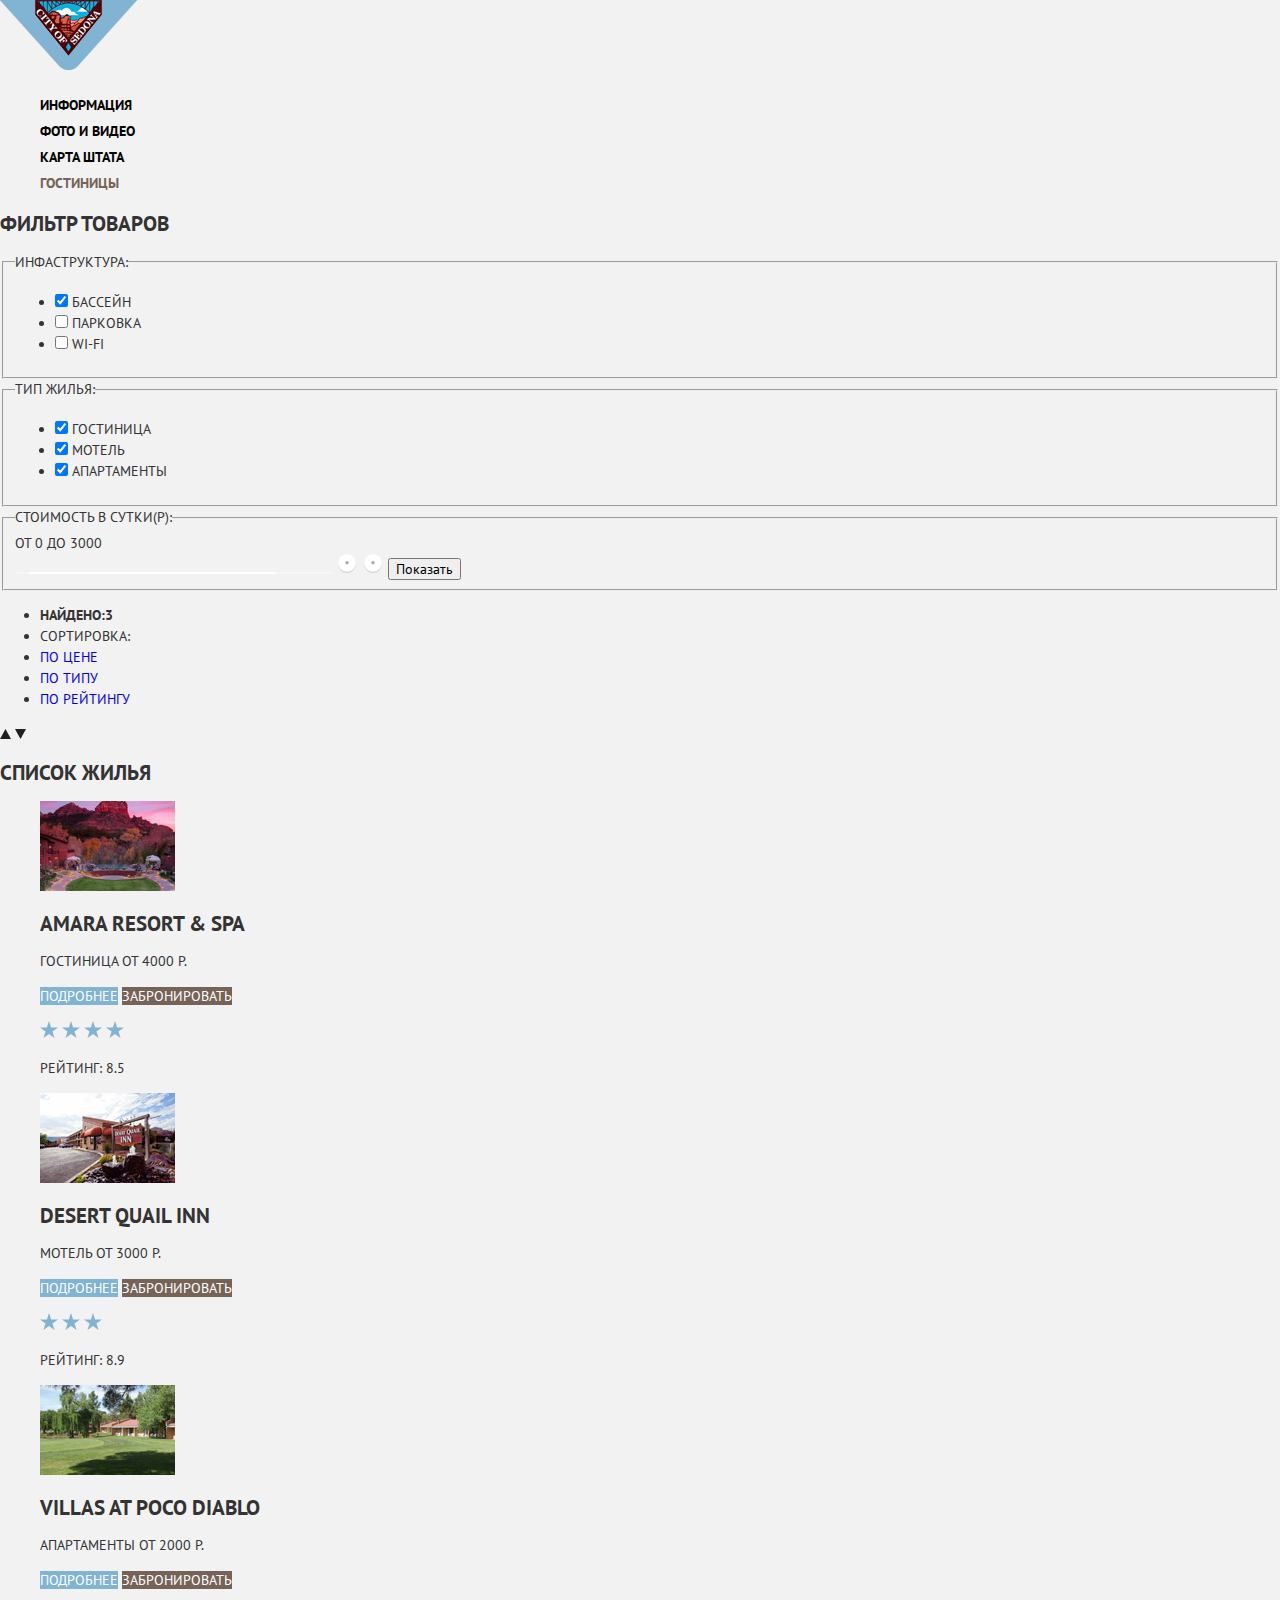
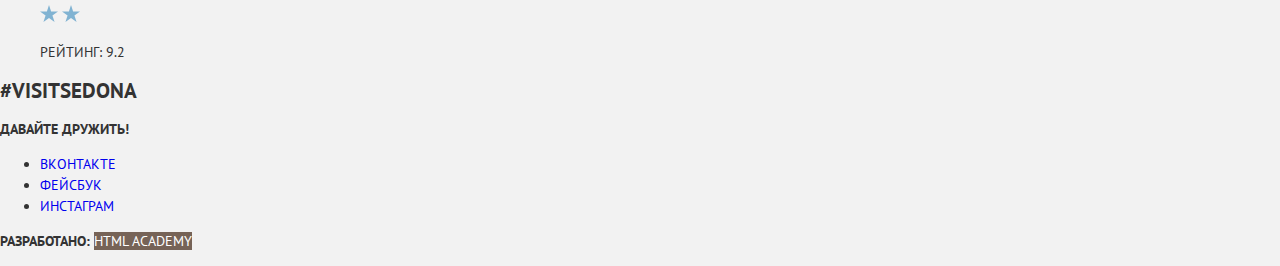
==== catalog.html @ 325cc7fb "Базовая стилизация" ====
<!DOCTYPE html>
<html lang="ru">
<head>
  <meta charset="UTF-8">
  <meta name="viewport" content="width=device-width, initial-scale=1.0">
  <meta http-equiv="X-UA-Compatible" content="ie=edge">
  <link href="https://fonts.googleapis.com/css?family=PT+Sans:400,700&amp;subset=cyrillic" rel="stylesheet">
  <link rel="stylesheet" href="/css/normalize.css">
  <link rel="stylesheet" href="css/style.css">
  <title>Document</title>
</head>
<body>
  <header class="main-header">
      <nav class="main-navigation">
          <a class="main-header-logo" href="index.html">
              <img src="img/Логотип.png" width="138" height="70" alt="Логотип «Седона»">
          </a>
          <ul class="site-navigation">
              <li>
                  <a href="info.html">Информация</a>
              </li>
              <li>
                  <a href="news.html">Фото и Видео</a>
              </li>
              <li>
                  <a href="price.html">Карта штата</a>
              </li>
              <li>
                  <a class="current-link" href="catalog.html">Гостиницы</a>
              </li>
          </ul>
      </nav>
  </header>
  <main class="container">

    <section class="filters">
        <h2 class="visually-hidden">Фильтр товаров</h2>
        <fieldset>
          <legend>Инфаструктура:</legend>
          <ul class="filters-hotels">
            <li class="filters-option">
              <input   class=" vissually-hidden filters-input filter-input-checkbox" id="filters-pool" type="checkbox" name="pool" checked>
              <label for="filters-pool">Бассейн</label>
            </li>
            <li class="filters-option">
              <input  class=" visually-hidden filters-input filters-input-checkbox" id="filters-parking" type="checkbox" name="parking">
              <label for="filters-parking">Парковка</label>
            </li>
            <li class="filters-option">
              <input  class=" visually-hidden filters-input filters-input-checkbox" id="filters-wifi" type="checkbox" name="wifi">
              <label for="filters-wifi">Wi-fi</label>
            </li>
          </ul>
        </fieldset>
        <fieldset>
          <legend>Тип жилья:</legend>
          <ul class="filters-type-housing">
            <li class="filters-option">
              <input class=" vissually-hidden filters-input filter-input-checkbox" id="filters-hotel" type="checkbox" name="hotel" checked>
              <label for="filters-hotel">Гостиница</label>
            </li>
            <li class="filters-option">
              <input class=" vissually-hidden filters-input filter-input-checkbox" id="filters-motel" type="checkbox" name="motel" checked>
              <label for="filters-motel">Мотель</label>
            </li>
            <li class="filters-option">
              <input class=" vissually-hidden filters-input filter-input-checkbox" id="filters-apartments" type="checkbox" name="apartments" checked>
              <label for="filters-apartments">Апартаменты</label>
            </li>
          </ul>
        </fieldset>
        <fieldset>
          <legend>Стоимость в сутки(Р):</legend>
          <div class="container-cost-value">
            <span>от 0</span>
            <span>до 3000</span>
          </div>
          <img src="img/filter-range.png" height="2" width="317" alt="">
          <a href="" title="0"><img src="img/filter-button.svg" height="20" width="22" alt="до 3000"></a>
          <a href="" title="3000"><img src="img/filter-button.svg" height="20" width="22" alt="от 0"></a>
          <button type="submit">Показать</button>
        </fieldset>
    </section>

    <ul class="breadcrumbs">
        <li class="breadcrumbs"><b>Найдено:3</b>
        </li>
        <li class="breadcrumbs">Сортировка:
        </li>
        <li class="breadcrumbs-current">
            <a href="index.html">По цене</a>
        </li>
        <li>
            <a href="catalog.html">По типу</a>
        </li>
        <li>
            <a href="catalog.html">По рейтингу</a>
        </li>
    </ul>
    <div class="arrows">
      <img src="img/icon-up-dir.svg" width="11" height="10" alt="стрелка вверх">
      <img src="img/icon-down-dir.svg" width="11" height="10" alt="стрелка вниз">
    </div>

      <section class="catalog">
          <h2 class="visually-hidden">Список жилья</h2>
          <ul class="catalog-list">
              <li class="catalog-item">
                  <p class="catalog-item-image">
                      <a href="catalog-item.html">
                          <img src="img/hotels-photo1.jpg" width="135" height="90" alt="Фото гостиницы">
                      </a>
                  </p>
                  <p class="catalog-item-head">
                    <a class="catalog-item-title">Amara Resort & Spa</a>
                  </p>
                  <p class="catalog-item-cost">
                      <span class="catalog-item-typeLocation">Гостиница</span>
                      <span class="catalog-item-cost">от 4000 Р.</span>
                  </p>
                  <p class="catalog-item-booking">
                      <a class="button button-link" href="#">Подробнее</a>
                      <a class="button" href="#">Забронировать</a>
                  </p>
                  <div class="catalog-item-stars">
                    <img src="img/star.svg" width="18" height="17" alt="звезда рейтинга">
                    <img src="img/star.svg" width="18" height="17" alt="звезда рейтинга">
                    <img src="img/star.svg" width="18" height="17" alt="звезда рейтинга">
                    <img src="img/star.svg" width="18" height="17" alt="звезда рейтинга">
                  </div>
                  <p class="catalog-item-rating">
                    <span>Рейтинг: 8.5</span>
                  </p>
              </li>

              <li class="catalog-item">
                  <p class="catalog-item-image">
                      <a href="catalog-item.html">
                          <img src="img/hotels-photo2.jpg" width="135" height="90" alt="Фото мотеля">
                      </a>
                  </p>
                  <p class="catalog-item-head">
                    <a class="catalog-item-title">Desert Quail Inn</a>
                  </p>
                  <p class="catalog-item-cost">
                      <span class="catalog-item-typeLocation">Мотель</span>
                      <span class="catalog-item-cost">от 3000 Р.</span>
                  </p>
                  <p class="catalog-item-booking">
                      <a class="button button-link" href="#">Подробнее</a>
                      <a class="button" href="#">Забронировать</a>
                  </p>
                  <div class="catalog-item-stars">
                    <img src="img/star.svg" width="18" height="17" alt="звезда рейтинга">
                    <img src="img/star.svg" width="18" height="17" alt="звезда рейтинга">
                    <img src="img/star.svg" width="18" height="17" alt="звезда рейтинга">
                  </div>
                  <p class="catalog-item-rating">
                    <span>Рейтинг: 8.9</span>
                  </p>
              </li>

              <li class="catalog-item">
                  <p class="catalog-item-image">
                      <a href="catalog-item.html">
                          <img src="img/hotels-photo3.jpg" width="135" height="90" alt="Фото апартаментов">
                      </a>
                  </p>
                  <p class="catalog-item-head">
                    <a class="catalog-item-title">Villas at Poco Diablo</a>
                  </p>
                  <p class="catalog-item-cost">
                      <span class="catalog-item-typeLocation">Апартаменты</span>
                      <span class="catalog-item-cost">от 2000 Р.</span>
                  </p>
                  <p class="catalog-item-booking">
                      <a class="button button-link" href="#">Подробнее</a>
                      <a class="button" href="#">Забронировать</a>
                  </p>
                  <div class="catalog-item-stars">
                    <img src="img/star.svg" width="18" height="17" alt="звезда рейтинга">
                    <img src="img/star.svg" width="18" height="17" alt="звезда рейтинга">
                  </div>
                  <p class="catalog-item-rating">
                    <span>Рейтинг: 9.2</span>
                  </p>
              </li>
          </ul>
      </section>

    </main>

    <footer class="main-footer">
        <div class="footer-tag">
            <h2>#VISITSEDONA</h2>
        </div>
        <div class="footer-social">
            <b>Давайте дружить!</b>
            <ul>
                <li>
                    <a class="social-button" href="#">Вконтакте</a>
                </li>
                <li>
                    <a class="social-button" href="#">Фейсбук</a>
                </li>
                <li>
                    <a class="social-button" href="#">Инстаграм</a>
                </li>
            </ul>
        </div>
        <p class="footer-copyright">
            <b>Разработано:</b>
            <a class="button" href="https://htmlacademy.ru">HTML Academy</a>
        </p>
    </footer>
</body>
</html>
---- css/style.css ----
body {
  margin: 0;
  padding: 0;

  font-family: "PT Sans", Arial, sans-serif;
  font-size: 14px;
  line-height: 21px;
  font-weight: 400;
  color: #333333;
  text-transform: uppercase;

  background-color: #f2f2f2;
  background-position: top center;
  background-repeat: no-repeat;
}

a {
  text-decoration: none;
}

.button{
  font: inherit;

  text-align: center;
  color: #ffffff;
  vertical-align: center;
  text-transform: uppercase;

  background-color: #766357;
  border: none;
  outline-style: none;

  cursor: pointer;
}

.button:hover,
.button:focus {
  background-color: #604e43;
}

.button:active{
  background-color: #503e33;
  color: rgba(255, 255, 255, 0.3);
}

.button-link {
  background-color: #81b3d2;
  border: none;
}

.button-link:hover,
.button-link:focus {
  background-color: #669ec0;
  color: rgba(255, 255, 255, 0.3);
}

.main-navigation {
  font-size: 14px;
  line-height: 26px;
  font-weight: 700;
}

.site-navigation {
  list-style: none;
}

.site-navigation a {
  color: #000000;
}

.site-navigation a:hover {
  color: #81b3d2;
}

.site-navigation a:focus {
  color: #000000;
  opacity: 0.3;
}

.site-navigation a:active {
  color: #766357;
}

.site-navigation .current-link {
  color: #766357;
}

.features-list {
  list-style: none;
}

.feature-item {
  text-align: center;
}

.feature-item-allotted{
  color: #ffffff;

  background-color: #81b3d2;
}

.feature-item h3{
  font-size: 21px;
  line-height: 21px;
}

.catalog-list {
  list-style: none;
}

.catalog-item-title {
  font-size: 21px;
  line-height: 26px;
  font-weight: 700;
}

.catalog-item-title:hover {
  color: #81b3d2;
}

.catalog-item-title:focus {
  color: #000000;
  opacity: 0.3;
}

.catalog-item-title:active {
  color: #766357;
}

.search-hotels {
  font-size: 14px;
  line-height: 24px;
  font-weight: 400;
}

.search-hotels b{
  font-size: 30px;
  line-height: 36px;
  font-weight: 700;
}


.form-search {
  font-size: 14px;
  line-height: 26px;
  font-weight: 700;

  border-color: #ffffff;
}

.form-search input[type="text"] {
  font: inherit;
  color: #000000;
  text-transform: uppercase;

  border: #000000;
}

.form-search input[type="text"]:hover {
  background-color: #ebebeb;
  outline-color: #ebebeb;
}

.form-search input[type="text"]:focus {
  background-color: #f9fbf6;
  outline: 2px solid #ebebeb;
}
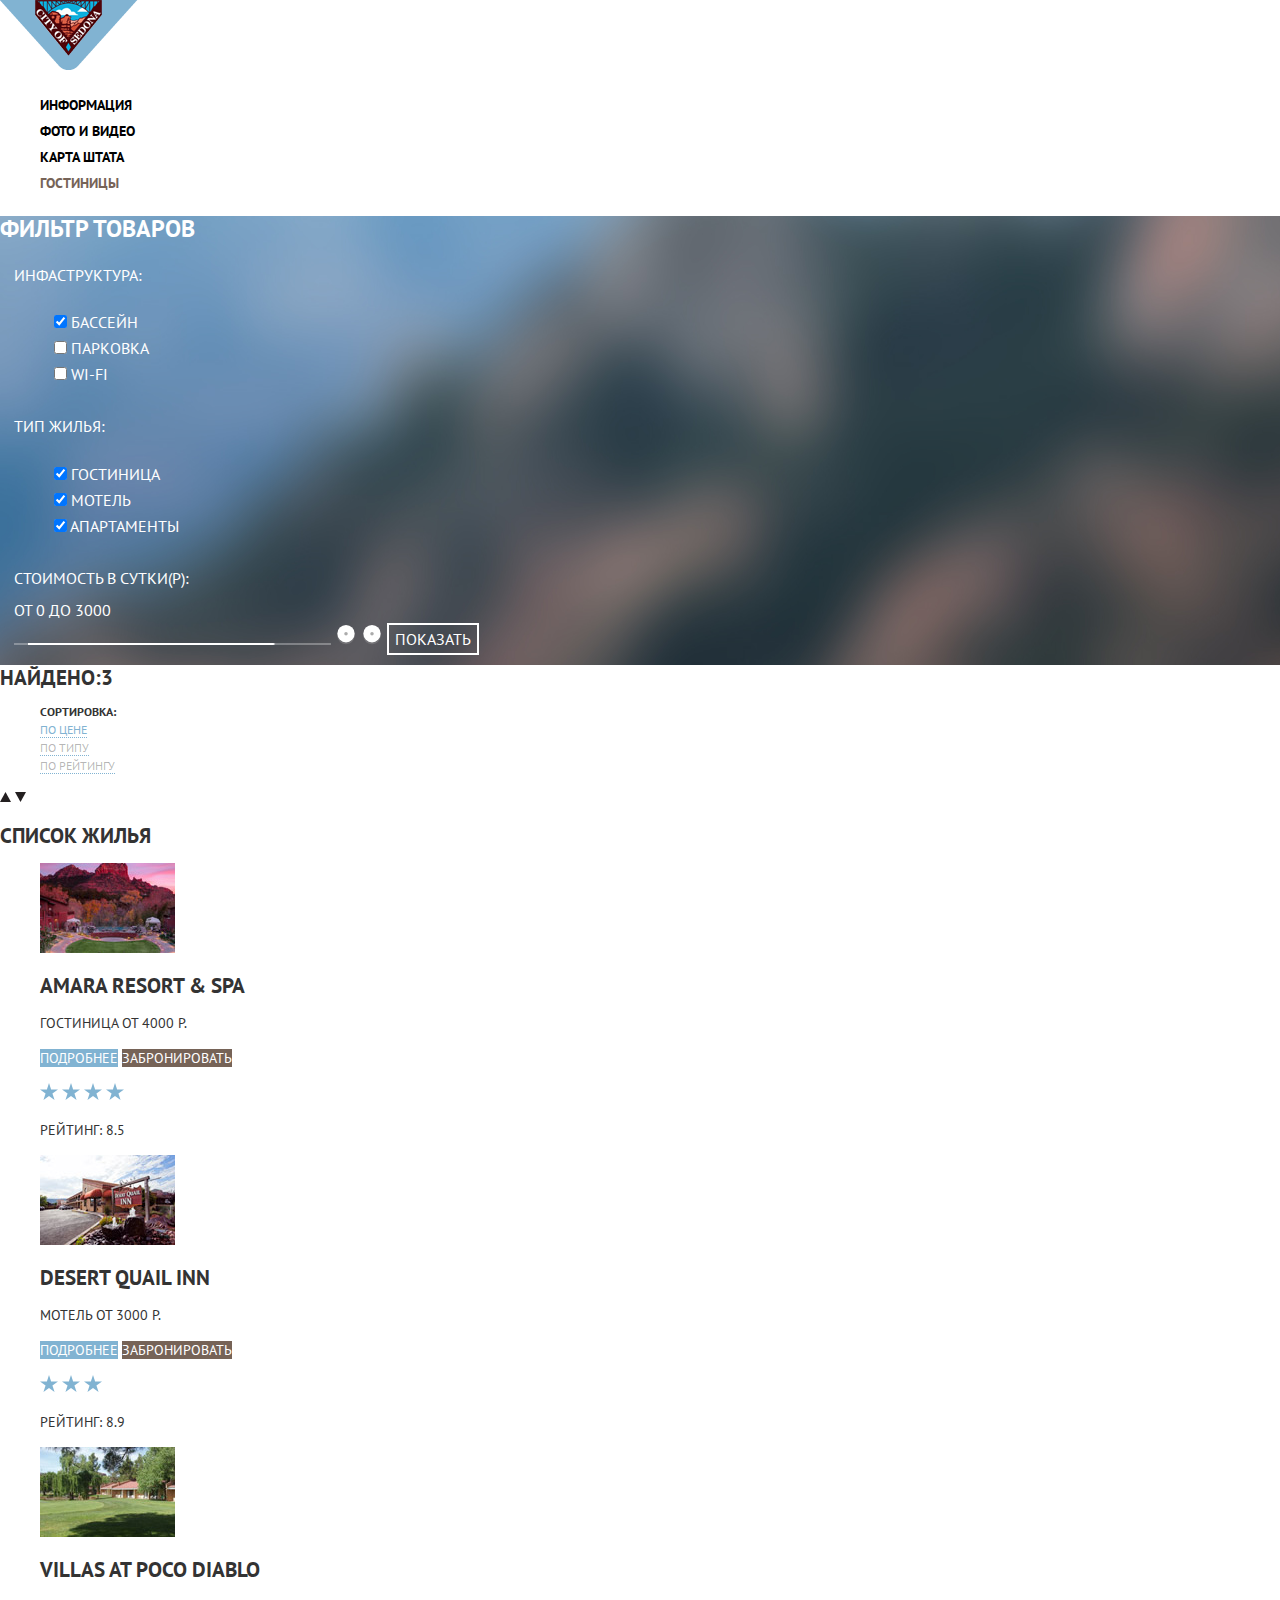
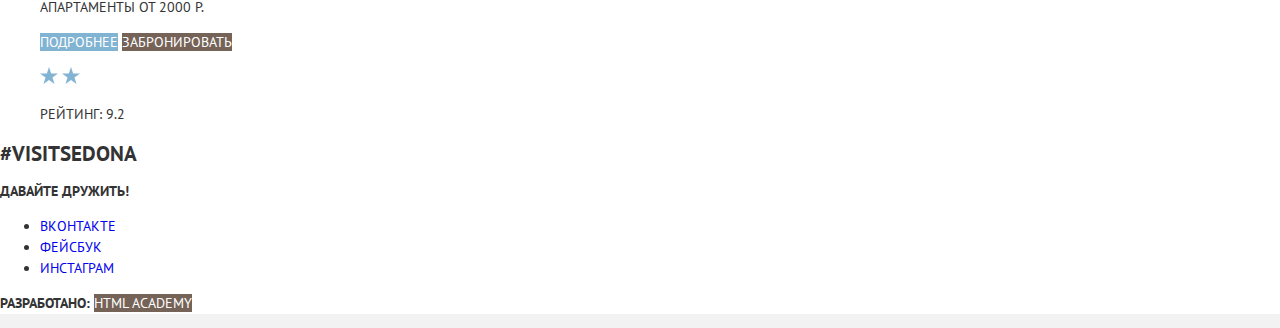
==== commit 7c846375: "закончил базовую стилизацию страницы каталога" ====
--- a/catalog.html
+++ b/catalog.html
@@ -10,208 +10,211 @@
   <title>Document</title>
 </head>
 <body>
-  <header class="main-header">
-      <nav class="main-navigation">
-          <a class="main-header-logo" href="index.html">
-              <img src="img/Логотип.png" width="138" height="70" alt="Логотип «Седона»">
-          </a>
-          <ul class="site-navigation">
-              <li>
-                  <a href="info.html">Информация</a>
-              </li>
-              <li>
-                  <a href="news.html">Фото и Видео</a>
-              </li>
-              <li>
-                  <a href="price.html">Карта штата</a>
-              </li>
-              <li>
-                  <a class="current-link" href="catalog.html">Гостиницы</a>
-              </li>
-          </ul>
-      </nav>
-  </header>
-  <main class="container">
-
-    <section class="filters">
-        <h2 class="visually-hidden">Фильтр товаров</h2>
-        <fieldset>
-          <legend>Инфаструктура:</legend>
-          <ul class="filters-hotels">
-            <li class="filters-option">
-              <input   class=" vissually-hidden filters-input filter-input-checkbox" id="filters-pool" type="checkbox" name="pool" checked>
-              <label for="filters-pool">Бассейн</label>
-            </li>
-            <li class="filters-option">
-              <input  class=" visually-hidden filters-input filters-input-checkbox" id="filters-parking" type="checkbox" name="parking">
-              <label for="filters-parking">Парковка</label>
-            </li>
-            <li class="filters-option">
-              <input  class=" visually-hidden filters-input filters-input-checkbox" id="filters-wifi" type="checkbox" name="wifi">
-              <label for="filters-wifi">Wi-fi</label>
-            </li>
-          </ul>
-        </fieldset>
-        <fieldset>
-          <legend>Тип жилья:</legend>
-          <ul class="filters-type-housing">
-            <li class="filters-option">
-              <input class=" vissually-hidden filters-input filter-input-checkbox" id="filters-hotel" type="checkbox" name="hotel" checked>
-              <label for="filters-hotel">Гостиница</label>
-            </li>
-            <li class="filters-option">
-              <input class=" vissually-hidden filters-input filter-input-checkbox" id="filters-motel" type="checkbox" name="motel" checked>
-              <label for="filters-motel">Мотель</label>
-            </li>
-            <li class="filters-option">
-              <input class=" vissually-hidden filters-input filter-input-checkbox" id="filters-apartments" type="checkbox" name="apartments" checked>
-              <label for="filters-apartments">Апартаменты</label>
-            </li>
-          </ul>
-        </fieldset>
-        <fieldset>
-          <legend>Стоимость в сутки(Р):</legend>
-          <div class="container-cost-value">
-            <span>от 0</span>
-            <span>до 3000</span>
+  <div class="inline-block">
+    <header class="main-header">
+        <nav class="main-navigation">
+            <a class="main-header-logo" href="index.html">
+                <img src="img/Логотип.png" width="138" height="70" alt="Логотип «Седона»">
+            </a>
+            <ul class="site-navigation">
+                <li>
+                    <a href="info.html">Информация</a>
+                </li>
+                <li>
+                    <a href="news.html">Фото и Видео</a>
+                </li>
+                <li>
+                    <a href="price.html">Карта штата</a>
+                </li>
+                <li>
+                    <a class="current-link" href="catalog.html">Гостиницы</a>
+                </li>
+            </ul>
+        </nav>
+    </header>
+    <main class="container">
+
+      <section class="filters">
+          <h2 class="visually-hidden">Фильтр товаров</h2>
+          <fieldset>
+            <legend>Инфаструктура:</legend>
+            <ul class="filters-hotels">
+              <li class="filters-option">
+                <input   class=" vissually-hidden filters-input filter-input-checkbox" id="filters-pool" type="checkbox" name="pool" checked>
+                <label for="filters-pool">Бассейн</label>
+              </li>
+              <li class="filters-option">
+                <input  class=" visually-hidden filters-input filters-input-checkbox" id="filters-parking" type="checkbox" name="parking">
+                <label for="filters-parking">Парковка</label>
+              </li>
+              <li class="filters-option">
+                <input  class=" visually-hidden filters-input filters-input-checkbox" id="filters-wifi" type="checkbox" name="wifi">
+                <label for="filters-wifi">Wi-fi</label>
+              </li>
+            </ul>
+          </fieldset>
+          <fieldset>
+            <legend>Тип жилья:</legend>
+            <ul class="filters-type-housing">
+              <li class="filters-option">
+                <input class=" vissually-hidden filters-input filter-input-checkbox" id="filters-hotel" type="checkbox" name="hotel" checked>
+                <label for="filters-hotel">Гостиница</label>
+              </li>
+              <li class="filters-option">
+                <input class=" vissually-hidden filters-input filter-input-checkbox" id="filters-motel" type="checkbox" name="motel" checked>
+                <label for="filters-motel">Мотель</label>
+              </li>
+              <li class="filters-option">
+                <input class=" vissually-hidden filters-input filter-input-checkbox" id="filters-apartments" type="checkbox" name="apartments" checked>
+                <label for="filters-apartments">Апартаменты</label>
+              </li>
+            </ul>
+          </fieldset>
+          <fieldset>
+            <legend>Стоимость в сутки(Р):</legend>
+            <div class="container-cost-value">
+              <span>от 0</span>
+              <span>до 3000</span>
+            </div>
+            <img src="img/filter-range.png" height="2" width="317" alt="">
+            <a href="" title="0"><img src="img/filter-button.svg" height="20" width="22" alt="до 3000"></a>
+            <a href="" title="3000"><img src="img/filter-button.svg" height="20" width="22" alt="от 0"></a>
+            <button class="button button-filters" type="submit">Показать</button>
+          </fieldset>
+      </section>
+
+      <section class="breadcrumbs">
+        <b>Найдено:3</b>
+        <ul class="breadcrumbs-list">
+            <li class="breadcrumbs-item breadcrumbs-bold">Сортировка:
+            </li>
+            <li class="breadcrumbs-item breadcrumbs-current">
+                <a href="index.html">По цене</a>
+            </li>
+            <li class="breadcrumbs-item">
+                <a href="catalog.html">По типу</a>
+            </li>
+            <li class="breadcrumbs-item">
+                <a href="catalog.html">По рейтингу</a>
+            </li>
+        </ul>
+        <div class="arrows">
+          <img src="img/icon-up-dir.svg" width="11" height="10" alt="стрелка вверх">
+          <img src="img/icon-down-dir.svg" width="11" height="10" alt="стрелка вниз">
+        </div>
+      </section>
+
+        <section class="catalog">
+            <h2 class="visually-hidden">Список жилья</h2>
+            <ul class="catalog-list">
+                <li class="catalog-item">
+                    <p class="catalog-item-image">
+                        <a href="catalog-item.html">
+                            <img src="img/hotels-photo1.jpg" width="135" height="90" alt="Фото гостиницы">
+                        </a>
+                    </p>
+                    <p class="catalog-item-head">
+                      <a class="catalog-item-title">Amara Resort & Spa</a>
+                    </p>
+                    <p class="catalog-item-cost">
+                        <span class="catalog-item-typeLocation">Гостиница</span>
+                        <span class="catalog-item-cost">от 4000 Р.</span>
+                    </p>
+                    <p class="catalog-item-booking">
+                        <a class="button button-link" href="#">Подробнее</a>
+                        <a class="button" href="#">Забронировать</a>
+                    </p>
+                    <div class="catalog-item-stars">
+                      <img src="img/star.svg" width="18" height="17" alt="звезда рейтинга">
+                      <img src="img/star.svg" width="18" height="17" alt="звезда рейтинга">
+                      <img src="img/star.svg" width="18" height="17" alt="звезда рейтинга">
+                      <img src="img/star.svg" width="18" height="17" alt="звезда рейтинга">
+                    </div>
+                    <p class="catalog-item-rating">
+                      <span>Рейтинг: 8.5</span>
+                    </p>
+                </li>
+
+                <li class="catalog-item">
+                    <p class="catalog-item-image">
+                        <a href="catalog-item.html">
+                            <img src="img/hotels-photo2.jpg" width="135" height="90" alt="Фото мотеля">
+                        </a>
+                    </p>
+                    <p class="catalog-item-head">
+                      <a class="catalog-item-title">Desert Quail Inn</a>
+                    </p>
+                    <p class="catalog-item-cost">
+                        <span class="catalog-item-typeLocation">Мотель</span>
+                        <span class="catalog-item-cost">от 3000 Р.</span>
+                    </p>
+                    <p class="catalog-item-booking">
+                        <a class="button button-link" href="#">Подробнее</a>
+                        <a class="button" href="#">Забронировать</a>
+                    </p>
+                    <div class="catalog-item-stars">
+                      <img src="img/star.svg" width="18" height="17" alt="звезда рейтинга">
+                      <img src="img/star.svg" width="18" height="17" alt="звезда рейтинга">
+                      <img src="img/star.svg" width="18" height="17" alt="звезда рейтинга">
+                    </div>
+                    <p class="catalog-item-rating">
+                      <span>Рейтинг: 8.9</span>
+                    </p>
+                </li>
+
+                <li class="catalog-item">
+                    <p class="catalog-item-image">
+                        <a href="catalog-item.html">
+                            <img src="img/hotels-photo3.jpg" width="135" height="90" alt="Фото апартаментов">
+                        </a>
+                    </p>
+                    <p class="catalog-item-head">
+                      <a class="catalog-item-title">Villas at Poco Diablo</a>
+                    </p>
+                    <p class="catalog-item-cost">
+                        <span class="catalog-item-typeLocation">Апартаменты</span>
+                        <span class="catalog-item-cost">от 2000 Р.</span>
+                    </p>
+                    <p class="catalog-item-booking">
+                        <a class="button button-link" href="#">Подробнее</a>
+                        <a class="button" href="#">Забронировать</a>
+                    </p>
+                    <div class="catalog-item-stars">
+                      <img src="img/star.svg" width="18" height="17" alt="звезда рейтинга">
+                      <img src="img/star.svg" width="18" height="17" alt="звезда рейтинга">
+                    </div>
+                    <p class="catalog-item-rating">
+                      <span>Рейтинг: 9.2</span>
+                    </p>
+                </li>
+            </ul>
+        </section>
+
+      </main>
+
+      <footer class="main-footer">
+          <div class="footer-tag">
+              <h2>#VISITSEDONA</h2>
           </div>
-          <img src="img/filter-range.png" height="2" width="317" alt="">
-          <a href="" title="0"><img src="img/filter-button.svg" height="20" width="22" alt="до 3000"></a>
-          <a href="" title="3000"><img src="img/filter-button.svg" height="20" width="22" alt="от 0"></a>
-          <button type="submit">Показать</button>
-        </fieldset>
-    </section>
-
-    <ul class="breadcrumbs">
-        <li class="breadcrumbs"><b>Найдено:3</b>
-        </li>
-        <li class="breadcrumbs">Сортировка:
-        </li>
-        <li class="breadcrumbs-current">
-            <a href="index.html">По цене</a>
-        </li>
-        <li>
-            <a href="catalog.html">По типу</a>
-        </li>
-        <li>
-            <a href="catalog.html">По рейтингу</a>
-        </li>
-    </ul>
-    <div class="arrows">
-      <img src="img/icon-up-dir.svg" width="11" height="10" alt="стрелка вверх">
-      <img src="img/icon-down-dir.svg" width="11" height="10" alt="стрелка вниз">
-    </div>
-
-      <section class="catalog">
-          <h2 class="visually-hidden">Список жилья</h2>
-          <ul class="catalog-list">
-              <li class="catalog-item">
-                  <p class="catalog-item-image">
-                      <a href="catalog-item.html">
-                          <img src="img/hotels-photo1.jpg" width="135" height="90" alt="Фото гостиницы">
-                      </a>
-                  </p>
-                  <p class="catalog-item-head">
-                    <a class="catalog-item-title">Amara Resort & Spa</a>
-                  </p>
-                  <p class="catalog-item-cost">
-                      <span class="catalog-item-typeLocation">Гостиница</span>
-                      <span class="catalog-item-cost">от 4000 Р.</span>
-                  </p>
-                  <p class="catalog-item-booking">
-                      <a class="button button-link" href="#">Подробнее</a>
-                      <a class="button" href="#">Забронировать</a>
-                  </p>
-                  <div class="catalog-item-stars">
-                    <img src="img/star.svg" width="18" height="17" alt="звезда рейтинга">
-                    <img src="img/star.svg" width="18" height="17" alt="звезда рейтинга">
-                    <img src="img/star.svg" width="18" height="17" alt="звезда рейтинга">
-                    <img src="img/star.svg" width="18" height="17" alt="звезда рейтинга">
-                  </div>
-                  <p class="catalog-item-rating">
-                    <span>Рейтинг: 8.5</span>
-                  </p>
-              </li>
-
-              <li class="catalog-item">
-                  <p class="catalog-item-image">
-                      <a href="catalog-item.html">
-                          <img src="img/hotels-photo2.jpg" width="135" height="90" alt="Фото мотеля">
-                      </a>
-                  </p>
-                  <p class="catalog-item-head">
-                    <a class="catalog-item-title">Desert Quail Inn</a>
-                  </p>
-                  <p class="catalog-item-cost">
-                      <span class="catalog-item-typeLocation">Мотель</span>
-                      <span class="catalog-item-cost">от 3000 Р.</span>
-                  </p>
-                  <p class="catalog-item-booking">
-                      <a class="button button-link" href="#">Подробнее</a>
-                      <a class="button" href="#">Забронировать</a>
-                  </p>
-                  <div class="catalog-item-stars">
-                    <img src="img/star.svg" width="18" height="17" alt="звезда рейтинга">
-                    <img src="img/star.svg" width="18" height="17" alt="звезда рейтинга">
-                    <img src="img/star.svg" width="18" height="17" alt="звезда рейтинга">
-                  </div>
-                  <p class="catalog-item-rating">
-                    <span>Рейтинг: 8.9</span>
-                  </p>
-              </li>
-
-              <li class="catalog-item">
-                  <p class="catalog-item-image">
-                      <a href="catalog-item.html">
-                          <img src="img/hotels-photo3.jpg" width="135" height="90" alt="Фото апартаментов">
-                      </a>
-                  </p>
-                  <p class="catalog-item-head">
-                    <a class="catalog-item-title">Villas at Poco Diablo</a>
-                  </p>
-                  <p class="catalog-item-cost">
-                      <span class="catalog-item-typeLocation">Апартаменты</span>
-                      <span class="catalog-item-cost">от 2000 Р.</span>
-                  </p>
-                  <p class="catalog-item-booking">
-                      <a class="button button-link" href="#">Подробнее</a>
-                      <a class="button" href="#">Забронировать</a>
-                  </p>
-                  <div class="catalog-item-stars">
-                    <img src="img/star.svg" width="18" height="17" alt="звезда рейтинга">
-                    <img src="img/star.svg" width="18" height="17" alt="звезда рейтинга">
-                  </div>
-                  <p class="catalog-item-rating">
-                    <span>Рейтинг: 9.2</span>
-                  </p>
-              </li>
-          </ul>
-      </section>
-
-    </main>
-
-    <footer class="main-footer">
-        <div class="footer-tag">
-            <h2>#VISITSEDONA</h2>
-        </div>
-        <div class="footer-social">
-            <b>Давайте дружить!</b>
-            <ul>
-                <li>
-                    <a class="social-button" href="#">Вконтакте</a>
-                </li>
-                <li>
-                    <a class="social-button" href="#">Фейсбук</a>
-                </li>
-                <li>
-                    <a class="social-button" href="#">Инстаграм</a>
-                </li>
-            </ul>
-        </div>
-        <p class="footer-copyright">
-            <b>Разработано:</b>
-            <a class="button" href="https://htmlacademy.ru">HTML Academy</a>
-        </p>
-    </footer>
+          <div class="footer-social">
+              <b>Давайте дружить!</b>
+              <ul>
+                  <li>
+                      <a class="social-button" href="#">Вконтакте</a>
+                  </li>
+                  <li>
+                      <a class="social-button" href="#">Фейсбук</a>
+                  </li>
+                  <li>
+                      <a class="social-button" href="#">Инстаграм</a>
+                  </li>
+              </ul>
+          </div>
+          <p class="footer-copyright">
+              <b>Разработано:</b>
+              <a class="button" href="https://htmlacademy.ru">HTML Academy</a>
+          </p>
+      </footer>
+  </div>
 </body>
 </html>
--- a/css/style.css
+++ b/css/style.css
@@ -18,6 +18,13 @@
   text-decoration: none;
 }
 
+.inline-block {
+  font: inherit;
+  color: #333333;
+
+  background-color: #ffffff;
+}
+
 .button{
   font: inherit;
 
@@ -54,6 +61,74 @@
   color: rgba(255, 255, 255, 0.3);
 }
 
+.button-calendar {
+  height: 22px;
+  width: 21px;
+  background-color: #ffffff;
+  background-position: center;
+  background-image: url(../img/calendar1.png);
+}
+
+.button-calendar:hover {
+  background-color: #ffffff;
+  background-image: url(../img/calendar.svg);
+}
+
+.button-calendar:focus {
+  background-color: #ffffff;
+  background-image: url(../img/calendar2.png);
+}
+
+.button-minus {
+  height: 10px;
+  width: 12px;
+  background-color: #ffffff;
+  background-position: center;
+  background-image: url(../img/minus1.png);
+  background-repeat: no-repeat;
+}
+
+.button-minus:hover {
+  background-color: #ffffff;
+  background-image: url(../img/minus2.png);
+}
+
+.button-minus:focus{
+  background-color: #ffffff;
+  background-image: url(../img/minus3.png);
+}
+
+.button-plus {
+  height: 12px;
+  width: 12px;
+  background-color: #ffffff;
+  background-position: center;
+  background-image: url(../img/plus1.png);
+  background-repeat: no-repeat;
+}
+
+.button-plus:hover {
+  background-color: #ffffff;
+  background-image: url(../img/plus2.png);
+}
+
+.button-plus:focus {
+  background-color: #ffffff;
+  background-image: url(../img/plus3.png);
+}
+
+.button-filters {
+  background-color: transparent;
+  border: 2px solid #ffffff;
+}
+
+.button-filters:hover,
+.button-filters:focus {
+  color: #000000; 
+  background-color: #ffffff;
+  border: 2px solid #ffffff;
+}
+
 .main-navigation {
   font-size: 14px;
   line-height: 26px;
@@ -85,23 +160,50 @@
   color: #766357;
 }
 
+.feature-info-title {
+  font-size: 30px;
+  line-height: 36px;
+  font-weight: 700;
+}
+
+.feature-info {
+  font-size: 14px;
+  line-height: 24px;
+  font-weight: 400;
+}
+
 .features-list {
   list-style: none;
 }
 
 .feature-item {
   text-align: center;
-}
-
-.feature-item-allotted{
-  color: #ffffff;
-
-  background-color: #81b3d2;
 }
 
 .feature-item h3{
   font-size: 21px;
   line-height: 21px;
+  color: #000000;
+
+  background-color: transparent;
+}
+
+.feature-item-allotted{
+  color: #ffffff;
+
+  background-color: #81b3d2;
+}
+
+.feature-item-allotted h3{
+  color: #ffffff;
+
+  background-color: #81b3d2;
+}
+
+.feature-item-footer {
+  color: #000000;
+
+  background-color: #eeeeee;
 }
 
 .catalog-list {
@@ -112,6 +214,8 @@
   font-size: 21px;
   line-height: 26px;
   font-weight: 700;
+
+  cursor: pointer;
 }
 
 .catalog-item-title:hover {
@@ -149,19 +253,72 @@
 }
 
 .form-search input[type="text"] {
+  height: 38px;
   font: inherit;
   color: #000000;
   text-transform: uppercase;
 
-  border: #000000;
+  border: 2px solid #ffffff;
+}
+
+.form-search input[type="text"]::placeholder {
+  color: #000000;
 }
 
 .form-search input[type="text"]:hover {
   background-color: #ebebeb;
-  outline-color: #ebebeb;
+  border-color: #ebebeb;
 }
 
 .form-search input[type="text"]:focus {
-  background-color: #f9fbf6;
+  background-color: transparent;
   outline: 2px solid #ebebeb;
 }
+
+.breadcrumbs b{
+  font-size: 21px;
+  line-height: 26px;
+  font-weight: 700;
+}
+
+.breadcrumbs-list {
+  list-style: none;
+
+  font-size: 12px;
+  line-height: 18px;
+  font-weight: 400;
+}
+
+.breadcrumbs a {
+  color: rgba(0, 0, 0, 0.3);
+  border-bottom: 1px dotted #81b3d2;
+}
+
+.breadcrumbs-current a {
+  color: #81b3d2;
+}
+
+.breadcrumbs-bold {
+  font-weight: 700;
+}
+
+.filters {
+  font-size: 16px;
+  line-height: 26px;
+  color: #ffffff;
+
+  background-position: center;
+  background-image: url(../img/filters.jpg);
+}
+
+.filters fieldset {
+  border: none;
+}
+
+.filters-hotels {
+  list-style: none;
+}
+
+.filters-type-housing {
+  list-style: none;
+}
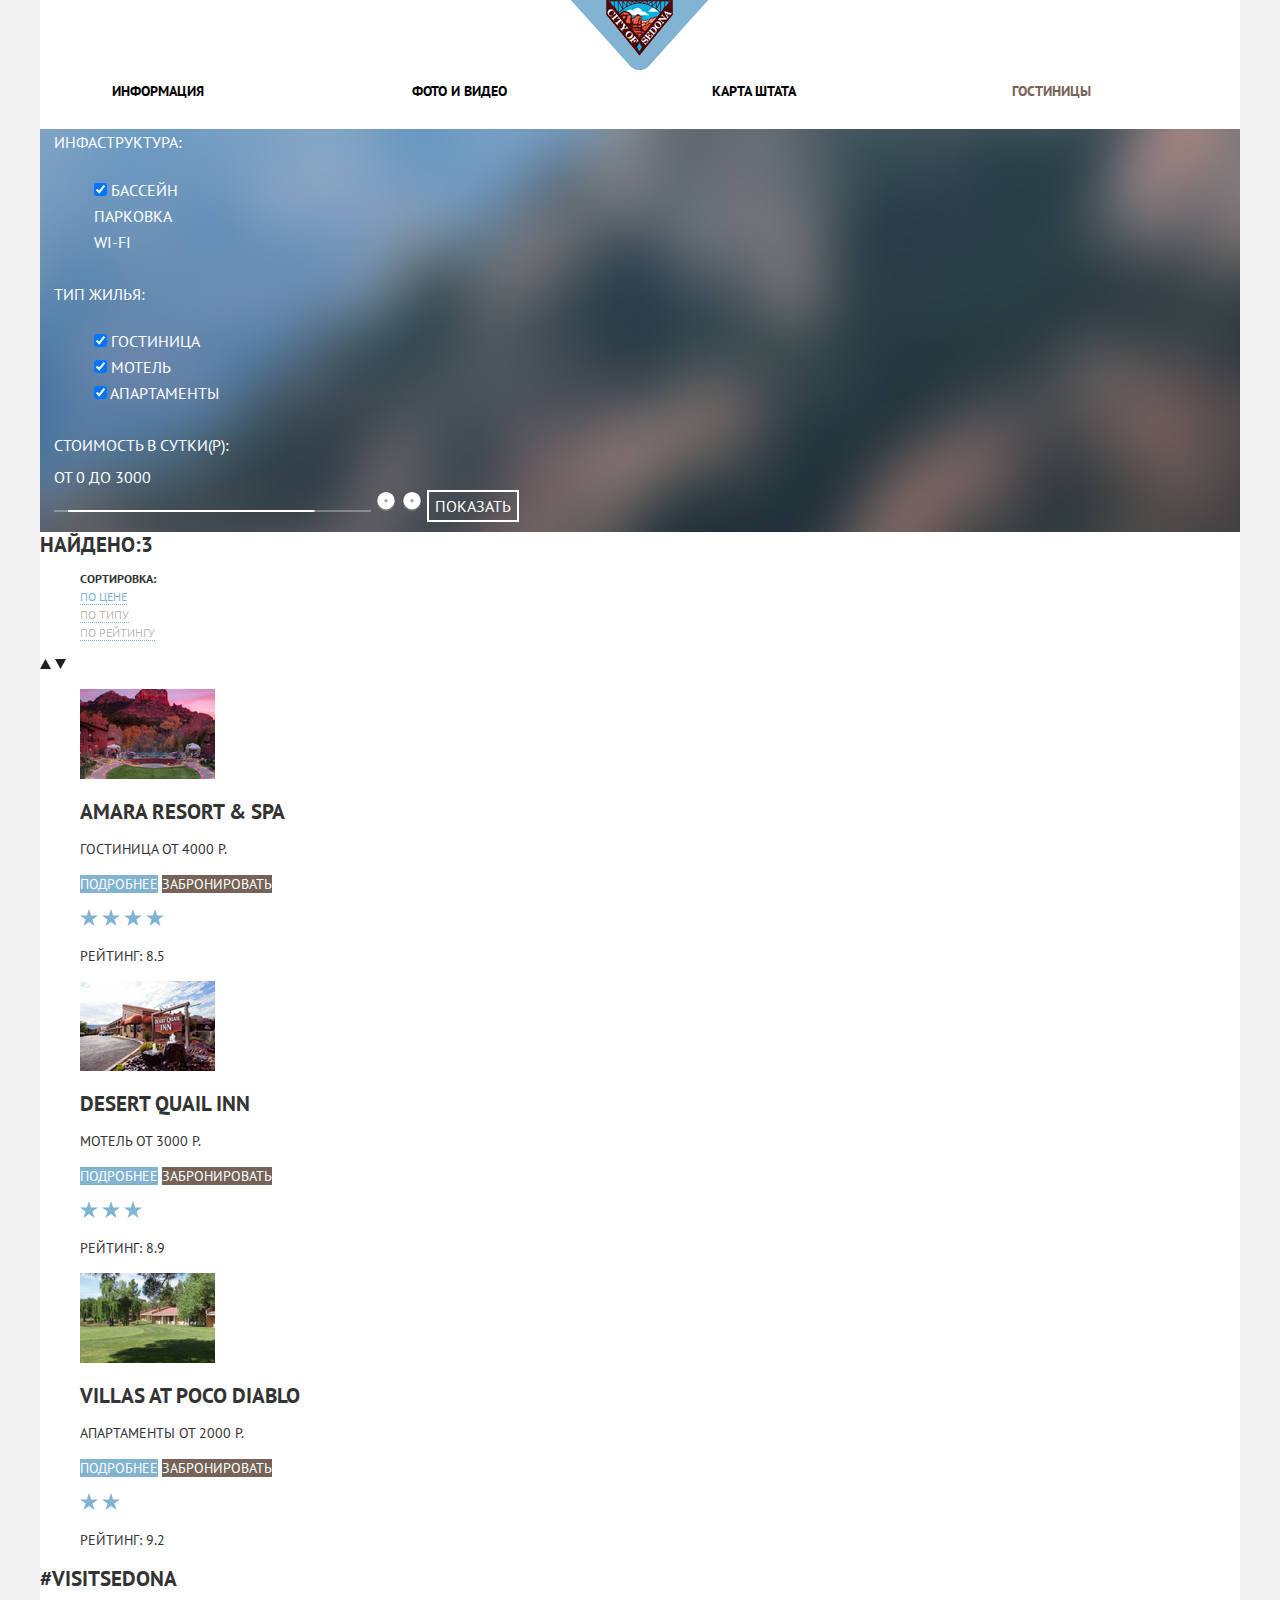
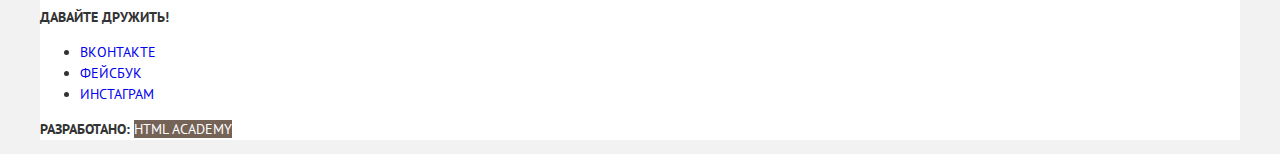
==== commit 2e1cd21e: "Начал создавать сетку" ====
--- a/catalog.html
+++ b/catalog.html
@@ -89,7 +89,7 @@
             <li class="breadcrumbs-item breadcrumbs-bold">Сортировка:
             </li>
             <li class="breadcrumbs-item breadcrumbs-current">
-                <a href="index.html">По цене</a>
+                <a href="catalog.html">По цене</a>
             </li>
             <li class="breadcrumbs-item">
                 <a href="catalog.html">По типу</a>
--- a/css/style.css
+++ b/css/style.css
@@ -14,11 +14,23 @@
   background-repeat: no-repeat;
 }
 
+
 a {
   text-decoration: none;
 }
 
+.visually-hidden {
+  position: absolute;
+  clip: rect(0 0 0 0);
+  width: 1px;
+  height: 1px;
+  margin: -1px;
+}
+
 .inline-block {
+  max-width: 1200px;
+  margin: 0 auto;
+
   font: inherit;
   color: #333333;
 
@@ -124,19 +136,35 @@
 
 .button-filters:hover,
 .button-filters:focus {
-  color: #000000; 
+  color: #000000;
   background-color: #ffffff;
   border: 2px solid #ffffff;
 }
 
 .main-navigation {
+  display: flex;
+  flex-direction: column;
+  align-items: center;
+
   font-size: 14px;
   line-height: 26px;
   font-weight: 700;
 }
 
+.main-logo {
+  margin-bottom: 60px;
+}
+
 .site-navigation {
-  list-style: none;
+  width: 100%;
+  margin: 0;
+  padding: 0;
+  margin-bottom: 25px;
+
+  list-style: none;
+  display: flex;
+  flex-direction: row;
+
 }
 
 .site-navigation a {
@@ -156,31 +184,74 @@
   color: #766357;
 }
 
+.site-navigation li {
+  width: 20%;
+  padding: 0 6%;
+}
+
 .site-navigation .current-link {
   color: #766357;
 }
 
+.features {
+  text-align: center;
+  margin-bottom: 50px;
+}
+
 .feature-info-title {
-  font-size: 30px;
-  line-height: 36px;
-  font-weight: 700;
+  font-size: 21px;
+  line-height: 26px;
+  font-weight: 700;
+
+  margin-bottom: 41px;
 }
 
 .feature-info {
   font-size: 14px;
   line-height: 24px;
   font-weight: 400;
+
+  margin-bottom: 60px;
 }
 
 .features-list {
-  list-style: none;
+  margin: 0;
+  padding: 0;
+
+  list-style: none;
+
+  display: flex;
+  flex-direction: row;
+  justify-content: flex-start;
+  flex-wrap: wrap;
+  /* align-items: flex-start;
+  align-content: flex-start; */
 }
 
 .feature-item {
+  width: 33%;
   text-align: center;
+  padding-top: 50px;
+  margin-bottom: 50px;
+}
+
+.feature-item-img{
+  height: 100px;
+}
+
+.feature-img {
+  padding-top: 0;
+  width: 66%;
+  text-align: center;
+}
+
+.feature-img img{
+  width: 100%;
 }
 
 .feature-item h3{
+  /* padding-bottom: 30px; */
+
   font-size: 21px;
   line-height: 21px;
   color: #000000;
@@ -188,7 +259,7 @@
   background-color: transparent;
 }
 
-.feature-item-allotted{
+.feature-item-allotted {
   color: #ffffff;
 
   background-color: #81b3d2;
@@ -198,12 +269,6 @@
   color: #ffffff;
 
   background-color: #81b3d2;
-}
-
-.feature-item-footer {
-  color: #000000;
-
-  background-color: #eeeeee;
 }
 
 .catalog-list {
@@ -235,12 +300,19 @@
   font-size: 14px;
   line-height: 24px;
   font-weight: 400;
-}
-
-.search-hotels b{
+  text-align: center;
+}
+
+.search-hotels-title {
+  margin-bottom: 40px;
+
   font-size: 30px;
   line-height: 36px;
   font-weight: 700;
+}
+
+.search-hotels-info {
+  margin-bottom: 50px;
 }
 
 
@@ -275,6 +347,11 @@
   outline: 2px solid #ebebeb;
 }
 
+.breadcrumbs {
+  padding: 0;
+  margin: 0;
+}
+
 .breadcrumbs b{
   font-size: 21px;
   line-height: 26px;
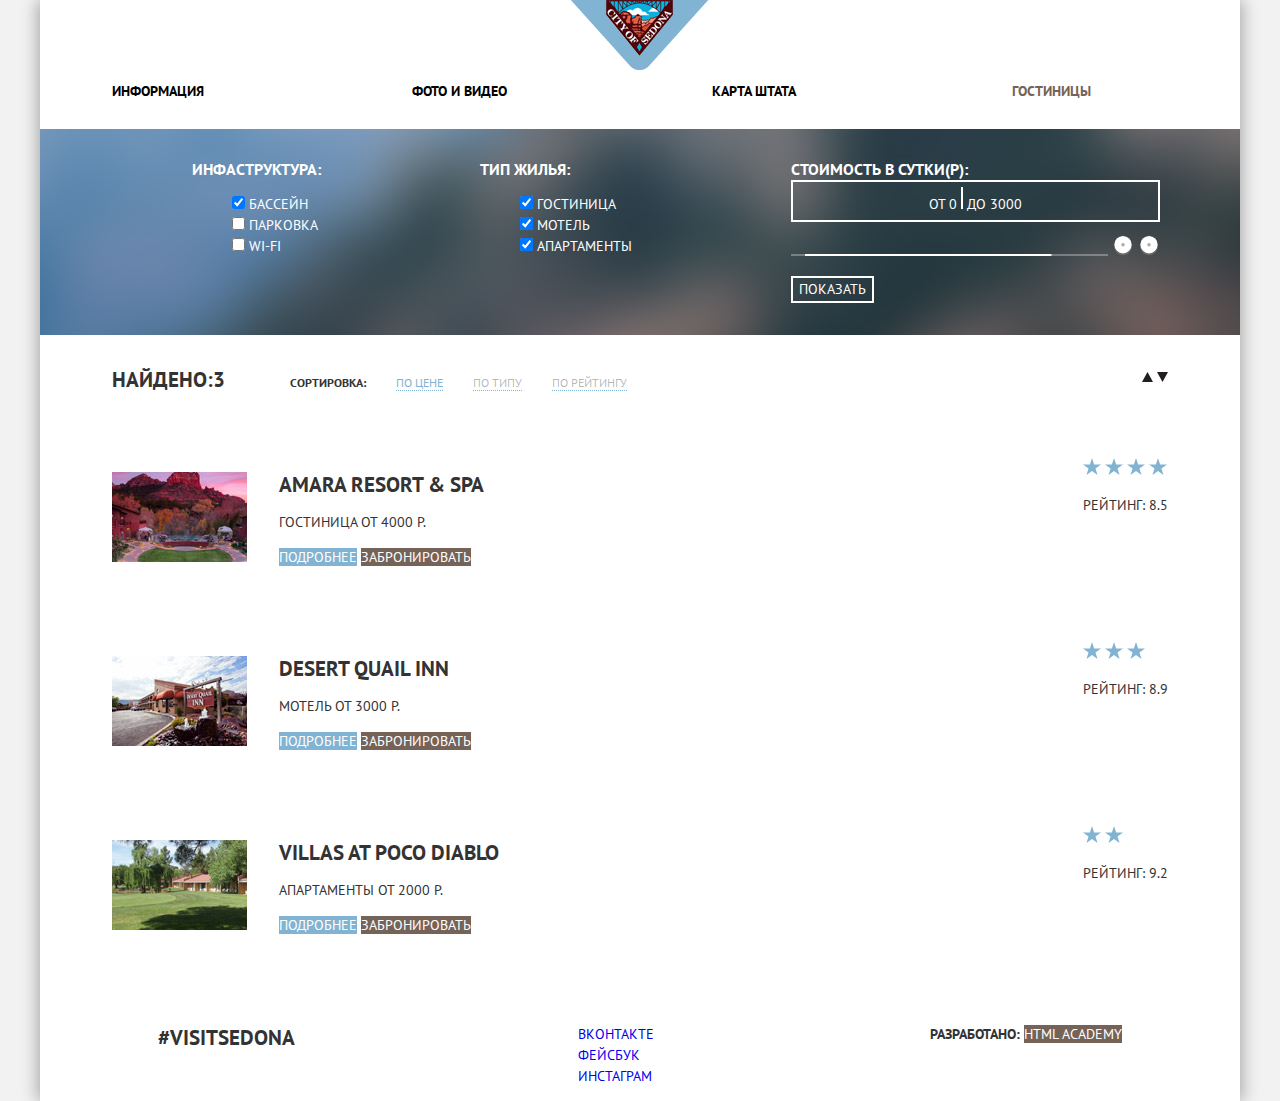
==== commit 11f4a21c: "Закончил работу с глобальными сетками на всех страницах проекта" ====
--- a/catalog.html
+++ b/catalog.html
@@ -5,7 +5,7 @@
   <meta name="viewport" content="width=device-width, initial-scale=1.0">
   <meta http-equiv="X-UA-Compatible" content="ie=edge">
   <link href="https://fonts.googleapis.com/css?family=PT+Sans:400,700&amp;subset=cyrillic" rel="stylesheet">
-  <link rel="stylesheet" href="/css/normalize.css">
+  <link rel="stylesheet" href="css/normalize.css">
   <link rel="stylesheet" href="css/style.css">
   <title>Document</title>
 </head>
@@ -37,24 +37,24 @@
       <section class="filters">
           <h2 class="visually-hidden">Фильтр товаров</h2>
           <fieldset>
-            <legend>Инфаструктура:</legend>
+            <legend class="filter-legend">Инфаструктура:</legend>
             <ul class="filters-hotels">
               <li class="filters-option">
-                <input   class=" vissually-hidden filters-input filter-input-checkbox" id="filters-pool" type="checkbox" name="pool" checked>
+                <input   class="filters-input filter-input-checkbox" id="filters-pool" type="checkbox" name="pool" checked>
                 <label for="filters-pool">Бассейн</label>
               </li>
               <li class="filters-option">
-                <input  class=" visually-hidden filters-input filters-input-checkbox" id="filters-parking" type="checkbox" name="parking">
+                <input  class="filters-input filters-input-checkbox" id="filters-parking" type="checkbox" name="parking">
                 <label for="filters-parking">Парковка</label>
               </li>
               <li class="filters-option">
-                <input  class=" visually-hidden filters-input filters-input-checkbox" id="filters-wifi" type="checkbox" name="wifi">
+                <input  class="filters-input filters-input-checkbox" id="filters-wifi" type="checkbox" name="wifi">
                 <label for="filters-wifi">Wi-fi</label>
               </li>
             </ul>
           </fieldset>
           <fieldset>
-            <legend>Тип жилья:</legend>
+            <legend class="filter-legend">Тип жилья:</legend>
             <ul class="filters-type-housing">
               <li class="filters-option">
                 <input class=" vissually-hidden filters-input filter-input-checkbox" id="filters-hotel" type="checkbox" name="hotel" checked>
@@ -70,15 +70,18 @@
               </li>
             </ul>
           </fieldset>
-          <fieldset>
-            <legend>Стоимость в сутки(Р):</legend>
+          <fieldset class="filter-cost-block">
+            <legend class="filter-legend">Стоимость в сутки(Р):</legend>
             <div class="container-cost-value">
               <span>от 0</span>
+              <img src="img/line.jpg" height="22" width="2" alt="линия">
               <span>до 3000</span>
             </div>
-            <img src="img/filter-range.png" height="2" width="317" alt="">
+            <p>
+              <img src="img/filter-range.png" height="2" width="317" alt="линия">
             <a href="" title="0"><img src="img/filter-button.svg" height="20" width="22" alt="до 3000"></a>
             <a href="" title="3000"><img src="img/filter-button.svg" height="20" width="22" alt="от 0"></a>
+            </p>
             <button class="button button-filters" type="submit">Показать</button>
           </fieldset>
       </section>
@@ -98,7 +101,7 @@
                 <a href="catalog.html">По рейтингу</a>
             </li>
         </ul>
-        <div class="arrows">
+        <div class="breadcrumbs-arrows">
           <img src="img/icon-up-dir.svg" width="11" height="10" alt="стрелка вверх">
           <img src="img/icon-down-dir.svg" width="11" height="10" alt="стрелка вниз">
         </div>
@@ -108,84 +111,108 @@
             <h2 class="visually-hidden">Список жилья</h2>
             <ul class="catalog-list">
                 <li class="catalog-item">
-                    <p class="catalog-item-image">
+                  <ul class="hotel-info-list">
+                    <li class="hotel-info-item hotel-item-image">
+                      <p class="catalog-item-image">
                         <a href="catalog-item.html">
-                            <img src="img/hotels-photo1.jpg" width="135" height="90" alt="Фото гостиницы">
+                          <img src="img/hotels-photo1.jpg" width="135" height="90" alt="Фото гостиницы">
                         </a>
-                    </p>
-                    <p class="catalog-item-head">
-                      <a class="catalog-item-title">Amara Resort & Spa</a>
-                    </p>
-                    <p class="catalog-item-cost">
+                      </p>
+                    </li>
+                    <li class="hotel-info-item">
+                      <p class="catalog-item-head">
+                        <a class="catalog-item-title">Amara Resort & Spa</a>
+                      </p>
+                      <p class="catalog-item-cost">
                         <span class="catalog-item-typeLocation">Гостиница</span>
                         <span class="catalog-item-cost">от 4000 Р.</span>
-                    </p>
-                    <p class="catalog-item-booking">
+                      </p>
+                      <p class="catalog-item-booking">
                         <a class="button button-link" href="#">Подробнее</a>
                         <a class="button" href="#">Забронировать</a>
-                    </p>
-                    <div class="catalog-item-stars">
-                      <img src="img/star.svg" width="18" height="17" alt="звезда рейтинга">
-                      <img src="img/star.svg" width="18" height="17" alt="звезда рейтинга">
-                      <img src="img/star.svg" width="18" height="17" alt="звезда рейтинга">
-                      <img src="img/star.svg" width="18" height="17" alt="звезда рейтинга">
-                    </div>
-                    <p class="catalog-item-rating">
-                      <span>Рейтинг: 8.5</span>
-                    </p>
+                      </p>
+                    </li>
+                    <li class="hotel-info-item hotel-item-rating">
+                      <div class="catalog-item-stars">
+                        <img src="img/star.svg" width="18" height="17" alt="звезда рейтинга">
+                        <img src="img/star.svg" width="18" height="17" alt="звезда рейтинга">
+                        <img src="img/star.svg" width="18" height="17" alt="звезда рейтинга">
+                        <img src="img/star.svg" width="18" height="17" alt="звезда рейтинга">
+                      </div>
+                      <p class="catalog-item-rating">
+                        <span>Рейтинг: 8.5</span>
+                      </p>
+                    </li>
+                  </ul>
                 </li>
 
                 <li class="catalog-item">
-                    <p class="catalog-item-image">
+                  <ul class="hotel-info-list">
+                    <li class="hotel-info-item hotel-item-image">
+                      <p class="catalog-item-image">
                         <a href="catalog-item.html">
-                            <img src="img/hotels-photo2.jpg" width="135" height="90" alt="Фото мотеля">
+                          <img src="img/hotels-photo2.jpg" width="135" height="90" alt="Фото мотеля">
                         </a>
-                    </p>
-                    <p class="catalog-item-head">
-                      <a class="catalog-item-title">Desert Quail Inn</a>
-                    </p>
-                    <p class="catalog-item-cost">
+                      </p>
+                    </li>
+                    <li class="hotel-info-item">
+                      <p class="catalog-item-head">
+                        <a class="catalog-item-title">Desert Quail Inn</a>
+                      </p>
+                      <p class="catalog-item-cost">
                         <span class="catalog-item-typeLocation">Мотель</span>
                         <span class="catalog-item-cost">от 3000 Р.</span>
-                    </p>
-                    <p class="catalog-item-booking">
+                      </p>
+                      <p class="catalog-item-booking">
                         <a class="button button-link" href="#">Подробнее</a>
                         <a class="button" href="#">Забронировать</a>
-                    </p>
-                    <div class="catalog-item-stars">
-                      <img src="img/star.svg" width="18" height="17" alt="звезда рейтинга">
-                      <img src="img/star.svg" width="18" height="17" alt="звезда рейтинга">
-                      <img src="img/star.svg" width="18" height="17" alt="звезда рейтинга">
-                    </div>
-                    <p class="catalog-item-rating">
-                      <span>Рейтинг: 8.9</span>
-                    </p>
+                      </p>
+                    </li>
+                    <li class="hotel-info-item hotel-item-rating">
+                      <div class="catalog-item-stars">
+                        <img src="img/star.svg" width="18" height="17" alt="звезда рейтинга">
+                        <img src="img/star.svg" width="18" height="17" alt="звезда рейтинга">
+                        <img src="img/star.svg" width="18" height="17" alt="звезда рейтинга">
+                      </div>
+                      <p class="catalog-item-rating">
+                        <span>Рейтинг: 8.9</span>
+                      </p>
+                    </li>
+                  </ul>
                 </li>
 
                 <li class="catalog-item">
-                    <p class="catalog-item-image">
+                  <ul class="hotel-info-list">
+                    <li class="hotel-info-item hotel-item-image">
+                      <p class="catalog-item-image">
                         <a href="catalog-item.html">
-                            <img src="img/hotels-photo3.jpg" width="135" height="90" alt="Фото апартаментов">
+                          <img src="img/hotels-photo3.jpg" width="135" height="90" alt="Фото апартаментов">
                         </a>
-                    </p>
-                    <p class="catalog-item-head">
-                      <a class="catalog-item-title">Villas at Poco Diablo</a>
-                    </p>
-                    <p class="catalog-item-cost">
+                      </p>
+                    </li>
+                    <li class="hotel-info-item">
+                      <p class="catalog-item-head">
+                        <a class="catalog-item-title">Villas at Poco Diablo</a>
+                      </p>
+                      <p class="catalog-item-cost">
                         <span class="catalog-item-typeLocation">Апартаменты</span>
                         <span class="catalog-item-cost">от 2000 Р.</span>
-                    </p>
-                    <p class="catalog-item-booking">
+                      </p>
+                      <p class="catalog-item-booking">
                         <a class="button button-link" href="#">Подробнее</a>
                         <a class="button" href="#">Забронировать</a>
-                    </p>
-                    <div class="catalog-item-stars">
-                      <img src="img/star.svg" width="18" height="17" alt="звезда рейтинга">
-                      <img src="img/star.svg" width="18" height="17" alt="звезда рейтинга">
-                    </div>
-                    <p class="catalog-item-rating">
-                      <span>Рейтинг: 9.2</span>
-                    </p>
+                      </p>
+                    </li>
+                    <li class="hotel-info-item hotel-item-rating">
+                      <div class="catalog-item-stars">
+                        <img src="img/star.svg" width="18" height="17" alt="звезда рейтинга">
+                        <img src="img/star.svg" width="18" height="17" alt="звезда рейтинга">
+                      </div>
+                      <p class="catalog-item-rating">
+                        <span>Рейтинг: 9.2</span>
+                      </p>
+                    </li>
+                  </ul>
                 </li>
             </ul>
         </section>
@@ -197,7 +224,6 @@
               <h2>#VISITSEDONA</h2>
           </div>
           <div class="footer-social">
-              <b>Давайте дружить!</b>
               <ul>
                   <li>
                       <a class="social-button" href="#">Вконтакте</a>
--- a/css/style.css
+++ b/css/style.css
@@ -35,6 +35,8 @@
   color: #333333;
 
   background-color: #ffffff;
+  box-shadow: 5px 0px 15px rgba(0, 1, 1, 0.2),
+  -5px 0px 15px rgba(0, 1, 1, 0.2);
 }
 
 .button{
@@ -231,30 +233,31 @@
 .feature-item {
   width: 33%;
   text-align: center;
-  padding-top: 50px;
   margin-bottom: 50px;
 }
 
 .feature-item-img{
-  height: 100px;
+  height: 76px;
 }
 
 .feature-img {
   padding-top: 0;
   width: 66%;
   text-align: center;
+  box-sizing: border-box;
 }
 
 .feature-img img{
   width: 100%;
+  height: 100%;
 }
 
 .feature-item h3{
   /* padding-bottom: 30px; */
-
   font-size: 21px;
   line-height: 21px;
   color: #000000;
+  box-sizing: border-box;
 
   background-color: transparent;
 }
@@ -266,13 +269,30 @@
 }
 
 .feature-item-allotted h3{
+  margin-top: 50px;
+
   color: #ffffff;
 
   background-color: #81b3d2;
 }
 
+.catalog {
+  display: flex;
+  flex-direction: column;
+}
+
 .catalog-list {
-  list-style: none;
+  margin: 0;
+  padding: 0;
+  display: flex;
+  flex-direction: column;
+  align-items: center;
+  list-style: none;
+}
+
+.catalog-item {
+  width: 88%;
+  margin-bottom: 60px;
 }
 
 .catalog-item-title {
@@ -296,6 +316,22 @@
   color: #766357;
 }
 
+.hotel-info-list {
+  display: flex;
+  padding: 0;
+  margin: 0;
+
+  list-style: none;
+}
+
+.hotel-item-image {
+  margin-right: 3%;
+}
+
+.hotel-item-rating {
+  margin-left: auto;
+}
+
 .search-hotels {
   font-size: 14px;
   line-height: 24px;
@@ -348,17 +384,26 @@
 }
 
 .breadcrumbs {
-  padding: 0;
-  margin: 0;
+  display: flex;
+  margin-bottom: 65px;
 }
 
 .breadcrumbs b{
+  margin-left: 6%;
+  margin-right: 4.2%;
+
   font-size: 21px;
   line-height: 26px;
   font-weight: 700;
 }
 
 .breadcrumbs-list {
+  width: 30.5%;
+  display: flex;
+  justify-content: space-around;
+  margin: 0;
+  padding: 0;
+  padding-top: 7px;
   list-style: none;
 
   font-size: 12px;
@@ -379,9 +424,18 @@
   font-weight: 700;
 }
 
+.breadcrumbs-arrows {
+  margin-left: auto;
+  margin-right: 6%;
+}
+
 .filters {
-  font-size: 16px;
-  line-height: 26px;
+  display: flex;
+  justify-content: space-around;
+  margin-bottom: 32px;
+
+  font-size: 14px;
+  line-height: 21px;
   color: #ffffff;
 
   background-position: center;
@@ -389,7 +443,15 @@
 }
 
 .filters fieldset {
+  margin: 0;
+  padding: 0;
+  margin-top: 30px;
   border: none;
+  margin-bottom: 32px;
+}
+
+.filters fieldset:nth-child(2) {
+  margin-left: 6%;
 }
 
 .filters-hotels {
@@ -399,3 +461,33 @@
 .filters-type-housing {
   list-style: none;
 }
+
+.container-cost-value {
+  text-align: center;
+  padding: 5px 0;
+  border: 2px solid #ffffff;
+}
+
+.filter-legend {
+  font-size: 16px;
+  line-height: 21px;
+  font-weight: 700;
+}
+
+
+.footer-social {
+  width: 13%;
+}
+
+.footer-social ul {
+  list-style: none;
+}
+
+.main-footer {
+  display: flex;
+  justify-content: space-around;
+}
+
+.footer-tag {
+  width: 12%;
+}
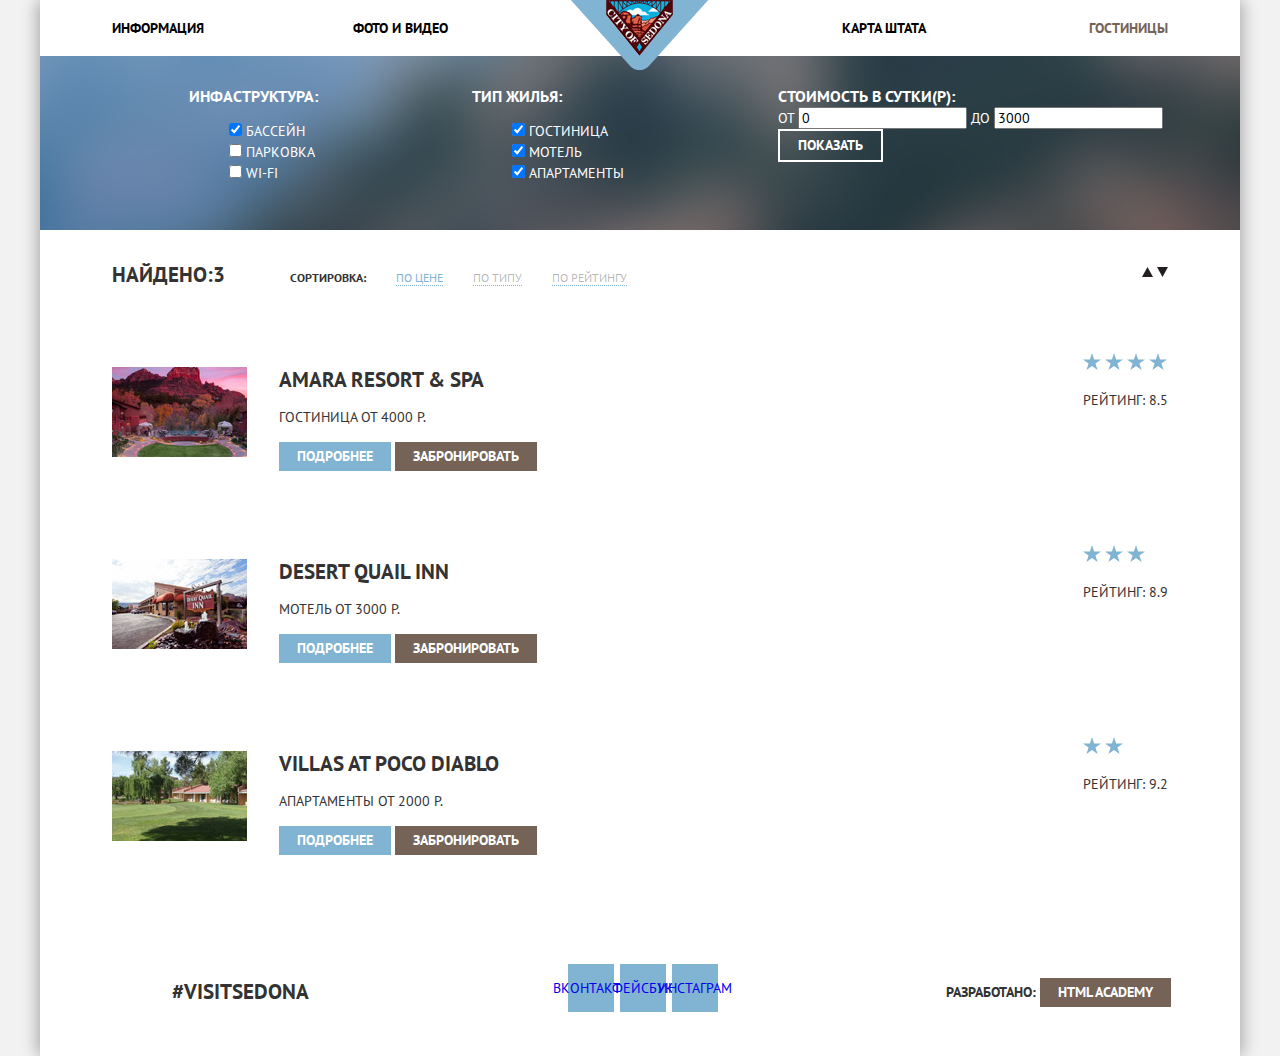
==== commit 09a0ccf0: "добавил микросетки, декоративные элементы для главной страницы" ====
--- a/catalog.html
+++ b/catalog.html
@@ -71,8 +71,23 @@
             </ul>
           </fieldset>
           <fieldset class="filter-cost-block">
-            <legend class="filter-legend">Стоимость в сутки(Р):</legend>
-            <div class="container-cost-value">
+            <div class="filter-range">
+              <legend class="filter-legend">Стоимость в сутки(Р):</legend>
+              <div class="price-controls">
+                <label class="min-price">от <input type="text" name="min-price" value="0"></label>
+                <label class="max-price">до <input type="text" name="max-price" value="3000"></label>
+              </div>
+              <div class="range-controls">
+                <div class="scale">
+                  <div class="bar"></div>
+                </div>
+                <div class="range-toggle range-toggle-min"></div>
+                <div class="range-toggle range-toggle-max"></div>
+              </div>
+              <button class="button button-filters" type="submit">Показать</button>
+            </div>
+
+            <!-- <div class="container-cost-value">
               <span>от 0</span>
               <img src="img/line.jpg" height="22" width="2" alt="линия">
               <span>до 3000</span>
@@ -82,7 +97,7 @@
             <a href="" title="0"><img src="img/filter-button.svg" height="20" width="22" alt="до 3000"></a>
             <a href="" title="3000"><img src="img/filter-button.svg" height="20" width="22" alt="от 0"></a>
             </p>
-            <button class="button button-filters" type="submit">Показать</button>
+            <button class="button button-filters" type="submit">Показать</button> -->
           </fieldset>
       </section>
 
--- a/css/style.css
+++ b/css/style.css
@@ -14,6 +14,10 @@
   background-repeat: no-repeat;
 }
 
+img {
+  max-width: 100%;
+  height: auto;
+}
 
 a {
   text-decoration: none;
@@ -40,7 +44,11 @@
 }
 
 .button{
+  display: inline-block;
+  padding: 4px 18px;
+
   font: inherit;
+  font-weight: 700;
 
   text-align: center;
   color: #ffffff;
@@ -49,7 +57,6 @@
 
   background-color: #766357;
   border: none;
-  outline-style: none;
 
   cursor: pointer;
 }
@@ -75,25 +82,382 @@
   color: rgba(255, 255, 255, 0.3);
 }
 
+
+.button-filters {
+  background-color: transparent;
+  border: 2px solid #ffffff;
+}
+
+.button-filters:hover,
+.button-filters:focus {
+  color: #000000;
+  background-color: #ffffff;
+  border: 2px solid #ffffff;
+}
+
+.main-navigation {
+  position: relative;
+
+  display: flex;
+  flex-direction: column;
+  align-items: center;
+
+  font-size: 14px;
+  line-height: 26px;
+  font-weight: 700;
+}
+
+.main-header-logo {
+  position: absolute;
+  bottom: -10;
+  width: 138px;
+  height: 70px;
+}
+
+.main-logo {
+  height: 508px;
+  margin: 0;
+  margin-bottom: 57px;
+}
+
+.site-navigation {
+  width: 100%;
+  margin: 0;
+  padding: 0 6%;
+  box-sizing: border-box;
+
+  list-style: none;
+  display: flex;
+  /* justify-content: space-between; */
+  flex-direction: row;
+
+}
+
+.site-navigation a {
+  color: #000000;
+}
+
+.site-navigation a:hover {
+  color: #81b3d2;
+}
+
+.site-navigation a:focus {
+  color: #81b3d2;
+}
+
+.site-navigation a:active {
+  color: #000000;
+  opacity: 0.3;
+}
+
+.site-navigation li {
+  width: 20%;
+  padding: 15px 0;
+  text-align: left;
+}
+
+.site-navigation li:nth-child(n+3) {
+  text-align: right;
+}
+
+.site-navigation li:nth-child(2)  {
+ padding-left: 30px;
+}
+
+.site-navigation li:nth-child(3) {
+  margin-left: auto;
+  padding-right: 31px;
+}
+
+.site-navigation .current-link {
+  color: #766357;
+}
+
+.features {
+  text-align: center;
+  margin-bottom: 35px;
+}
+
+.feature-info-title {
+  font-size: 21px;
+  line-height: 26px;
+  font-weight: 700;
+
+  margin: 0;
+  margin-bottom: 27px;
+}
+
+.feature-info {
+  font-size: 14px;
+  line-height: 26px;
+  font-weight: 400;
+
+  margin: 0;
+  margin-bottom: 51px;
+}
+
+.features-list {
+  margin: 0;
+  padding: 0;
+
+  list-style: none;
+
+  display: flex;
+  flex-direction: row;
+  justify-content: center;
+  flex-wrap: wrap;
+
+  /* align-items: flex-start;
+  align-content: flex-start; */
+}
+
+.feature-item {
+  flex-grow: 1;
+  width: 33%;
+  text-align: center;
+  margin-bottom: 55px;
+}
+
+
+.feature-item-img{
+  height: 76px;
+  margin-bottom: 28px;
+}
+
+.feature-img {
+  padding-top: 0;
+  width: 66%;
+  text-align: center;
+  box-sizing: border-box;
+}
+
+.feature-img img{
+  width: 100%;
+  height: 100%;
+}
+
+.feature-item h3{
+  margin: 0;
+  margin-bottom: 25px;
+  font-size: 21px;
+  line-height: 21px;
+  color: #000000;
+  box-sizing: border-box;
+
+  background-color: transparent;
+}
+
+.feature-item-allotted {
+  color: #ffffff;
+
+  background-color: #81b3d2;
+}
+
+.feature-item .feature-item-allotted:nth-child(2) {
+  margin-bottom: 50px;
+}
+
+.feature-item-allotted h3{
+  margin-top: 50px;
+  margin-bottom: 24px;
+
+  color: #ffffff;
+
+  background-color: #81b3d2;
+}
+
+.feature-item-number {
+  margin-bottom: 22px;
+}
+
+.catalog {
+  display: flex;
+  flex-direction: column;
+}
+
+.catalog-list {
+  margin: 0;
+  padding: 0;
+  display: flex;
+  flex-direction: column;
+  align-items: center;
+  list-style: none;
+}
+
+.catalog-item {
+  width: 88%;
+  margin-bottom: 60px;
+}
+
+.catalog-item-title {
+  font-size: 21px;
+  line-height: 26px;
+  font-weight: 700;
+
+  cursor: pointer;
+}
+
+.catalog-item-title:hover {
+  color: #81b3d2;
+}
+
+.catalog-item-title:focus {
+  color: #000000;
+  opacity: 0.3;
+}
+
+.catalog-item-title:active {
+  color: #766357;
+}
+
+.hotel-info-list {
+  display: flex;
+  padding: 0;
+  margin: 0;
+
+  list-style: none;
+}
+
+.hotel-item-image {
+  margin-right: 3%;
+}
+
+.hotel-item-rating {
+  margin-left: auto;
+}
+
+.search-hotels {
+
+  font-size: 14px;
+  line-height: 24px;
+  font-weight: 400;
+  text-align: center;
+}
+
+.search-hotels-title {
+  margin: 0;
+  margin-bottom: 27px;
+
+  font-size: 30px;
+  line-height: 36px;
+  font-weight: 700;
+}
+
+.search-hotels-info {
+  margin-bottom: 138px;
+}
+
+.search-hotels-map {
+  position: relative;
+  height: 473px;
+}
+
+.container-form{
+  width: 47%;
+  /* margin: 0 auto; */
+  position: absolute;
+  top: 0;
+  left: 50%;
+
+  margin-top: -7.5%;
+  margin-left: -23.5%;
+
+  background-color: #ffffff;
+}
+
+.search-form-button {
+  width: 100%;
+  padding: 30px 24%;
+
+  font-size: 21px;
+  line-height: 26px;
+}
+
+
+.form-search {
+  padding: 55px 10% 55px;
+
+  font-size: 14px;
+  line-height: 26px;
+  font-weight: 700;
+  color: #000000;
+  text-align: left;
+
+  background-color: #ffffff;
+  border-color: #ffffff;
+}
+
+.form-search p {
+  margin: 0;
+  margin-bottom: 27px;
+}
+
+.form-search label {
+  display: inline-block;
+  vertical-align: baseline;
+  margin-right: 3.5%;
+  width: 21.3%;
+}
+
+.form-search input[type="text"] {
+  box-sizing: border-box;
+  text-align: left;
+  padding: 8px 15px;
+  font: inherit;
+  color: #000000;
+  text-transform: uppercase;
+  width: 66%;
+
+  border: 2px solid #ffffff;
+}
+
+.form-search input[type="text"]::placeholder {
+  color: #000000;
+}
+
+.form-search input[type="text"]:hover {
+  background-color: #ebebeb;
+  border-color: #ebebeb;
+}
+
+.form-search input[type="text"]:focus {
+  background-color: transparent;
+  outline: 2px solid #ebebeb;
+}
+
 .button-calendar {
-  height: 22px;
-  width: 21px;
-  background-color: #ffffff;
-  background-position: center;
-  background-image: url(../img/calendar1.png);
-}
-
-.button-calendar:hover {
-  background-color: #ffffff;
-  background-image: url(../img/calendar.svg);
-}
-
-.button-calendar:focus {
-  background-color: #ffffff;
-  background-image: url(../img/calendar2.png);
+  display: inline-block;
+
+  text-align: center;
+  vertical-align: middle;
+}
+
+.button-calendar {
+  fill: #cacaca;
+}
+
+.button-calendar:hover path,
+.button-calendar:focus path {
+  fill: #000000;
+}
+
+.button-calendar:active path {
+  fill: #81b3d2;
+}
+
+.search-amount-people input[type="text"],
+.search-amount-people input[type="text"] {
+  width: 10%;
+}
+
+.search-amount-people .amount-children {
+  margin-left: 12%;
+  width: 8%;
+  margin-right: 6.5%;
 }
 
 .button-minus {
+  padding: 4px 13px;
   height: 10px;
   width: 12px;
   background-color: #ffffff;
@@ -113,6 +477,7 @@
 }
 
 .button-plus {
+  padding: 4px 13px;
   height: 12px;
   width: 12px;
   background-color: #ffffff;
@@ -131,256 +496,11 @@
   background-image: url(../img/plus3.png);
 }
 
-.button-filters {
-  background-color: transparent;
-  border: 2px solid #ffffff;
-}
-
-.button-filters:hover,
-.button-filters:focus {
-  color: #000000;
-  background-color: #ffffff;
-  border: 2px solid #ffffff;
-}
-
-.main-navigation {
-  display: flex;
-  flex-direction: column;
-  align-items: center;
-
-  font-size: 14px;
-  line-height: 26px;
-  font-weight: 700;
-}
-
-.main-logo {
-  margin-bottom: 60px;
-}
-
-.site-navigation {
+.button-form-submit {
   width: 100%;
-  margin: 0;
-  padding: 0;
-  margin-bottom: 25px;
-
-  list-style: none;
-  display: flex;
-  flex-direction: row;
-
-}
-
-.site-navigation a {
-  color: #000000;
-}
-
-.site-navigation a:hover {
-  color: #81b3d2;
-}
-
-.site-navigation a:focus {
-  color: #000000;
-  opacity: 0.3;
-}
-
-.site-navigation a:active {
-  color: #766357;
-}
-
-.site-navigation li {
-  width: 20%;
-  padding: 0 6%;
-}
-
-.site-navigation .current-link {
-  color: #766357;
-}
-
-.features {
-  text-align: center;
-  margin-bottom: 50px;
-}
-
-.feature-info-title {
+  padding: 15px 0 19px;
   font-size: 21px;
   line-height: 26px;
-  font-weight: 700;
-
-  margin-bottom: 41px;
-}
-
-.feature-info {
-  font-size: 14px;
-  line-height: 24px;
-  font-weight: 400;
-
-  margin-bottom: 60px;
-}
-
-.features-list {
-  margin: 0;
-  padding: 0;
-
-  list-style: none;
-
-  display: flex;
-  flex-direction: row;
-  justify-content: flex-start;
-  flex-wrap: wrap;
-  /* align-items: flex-start;
-  align-content: flex-start; */
-}
-
-.feature-item {
-  width: 33%;
-  text-align: center;
-  margin-bottom: 50px;
-}
-
-.feature-item-img{
-  height: 76px;
-}
-
-.feature-img {
-  padding-top: 0;
-  width: 66%;
-  text-align: center;
-  box-sizing: border-box;
-}
-
-.feature-img img{
-  width: 100%;
-  height: 100%;
-}
-
-.feature-item h3{
-  /* padding-bottom: 30px; */
-  font-size: 21px;
-  line-height: 21px;
-  color: #000000;
-  box-sizing: border-box;
-
-  background-color: transparent;
-}
-
-.feature-item-allotted {
-  color: #ffffff;
-
-  background-color: #81b3d2;
-}
-
-.feature-item-allotted h3{
-  margin-top: 50px;
-
-  color: #ffffff;
-
-  background-color: #81b3d2;
-}
-
-.catalog {
-  display: flex;
-  flex-direction: column;
-}
-
-.catalog-list {
-  margin: 0;
-  padding: 0;
-  display: flex;
-  flex-direction: column;
-  align-items: center;
-  list-style: none;
-}
-
-.catalog-item {
-  width: 88%;
-  margin-bottom: 60px;
-}
-
-.catalog-item-title {
-  font-size: 21px;
-  line-height: 26px;
-  font-weight: 700;
-
-  cursor: pointer;
-}
-
-.catalog-item-title:hover {
-  color: #81b3d2;
-}
-
-.catalog-item-title:focus {
-  color: #000000;
-  opacity: 0.3;
-}
-
-.catalog-item-title:active {
-  color: #766357;
-}
-
-.hotel-info-list {
-  display: flex;
-  padding: 0;
-  margin: 0;
-
-  list-style: none;
-}
-
-.hotel-item-image {
-  margin-right: 3%;
-}
-
-.hotel-item-rating {
-  margin-left: auto;
-}
-
-.search-hotels {
-  font-size: 14px;
-  line-height: 24px;
-  font-weight: 400;
-  text-align: center;
-}
-
-.search-hotels-title {
-  margin-bottom: 40px;
-
-  font-size: 30px;
-  line-height: 36px;
-  font-weight: 700;
-}
-
-.search-hotels-info {
-  margin-bottom: 50px;
-}
-
-
-.form-search {
-  font-size: 14px;
-  line-height: 26px;
-  font-weight: 700;
-
-  border-color: #ffffff;
-}
-
-.form-search input[type="text"] {
-  height: 38px;
-  font: inherit;
-  color: #000000;
-  text-transform: uppercase;
-
-  border: 2px solid #ffffff;
-}
-
-.form-search input[type="text"]::placeholder {
-  color: #000000;
-}
-
-.form-search input[type="text"]:hover {
-  background-color: #ebebeb;
-  border-color: #ebebeb;
-}
-
-.form-search input[type="text"]:focus {
-  background-color: transparent;
-  outline: 2px solid #ebebeb;
 }
 
 .breadcrumbs {
@@ -474,20 +594,53 @@
   font-weight: 700;
 }
 
-
 .footer-social {
-  width: 13%;
+  width: 12.5%;
+  margin-right: 19%;
+  text-align: center;
 }
 
 .footer-social ul {
-  list-style: none;
+  display: flex;
+  flex-wrap: wrap;
+  justify-content: space-between;
+  width: 100%;
+  margin: 0 auto;
+  padding: 0;
+
+  list-style: none;
+}
+
+.social-button {
+  display: flex;
+  align-items: center;
+  justify-content: center;
+  width: 46px;
+  height: 48px;
+
+  background-color: #81b3d2;
+}
+
+.social-button:hover,
+.social-button:focus {
+  background-color: #669ec0;
+}
+
+.social-button:active {
+  background-color: #5496bd;
+}
+
+.social-button:active path {
+  fill: #88b6d1;
 }
 
 .main-footer {
-  display: flex;
-  justify-content: space-around;
+  padding: 35px 0 35px;
+  display: flex;
 }
 
 .footer-tag {
   width: 12%;
-}
+  margin-left: 11%;
+  margin-right: 21%;
+}
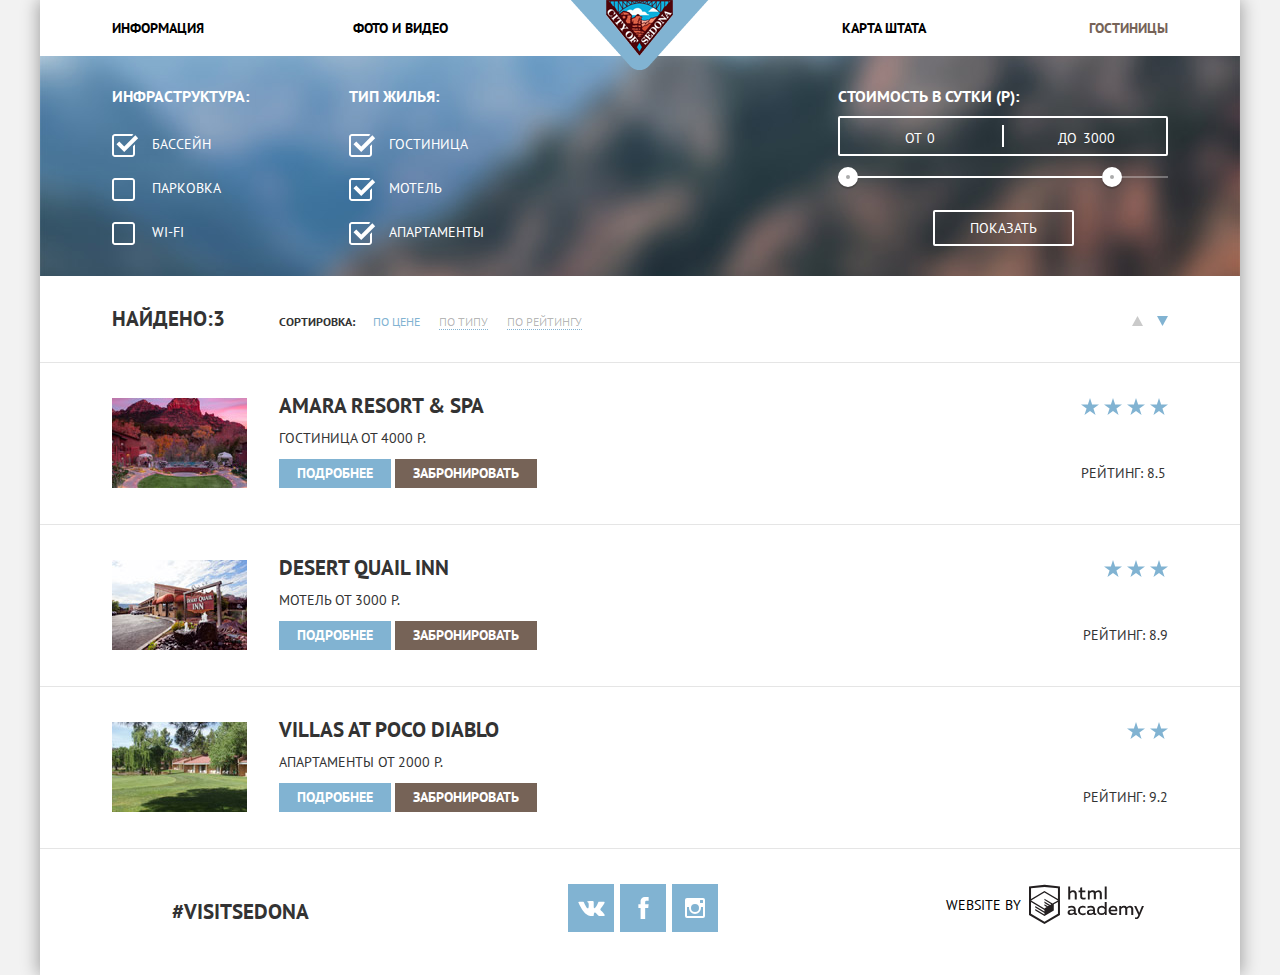
==== commit f5c3d56b: "микросетки, декоративные элементы для внутренней страницы" ====
--- a/catalog.html
+++ b/catalog.html
@@ -7,7 +7,7 @@
   <link href="https://fonts.googleapis.com/css?family=PT+Sans:400,700&amp;subset=cyrillic" rel="stylesheet">
   <link rel="stylesheet" href="css/normalize.css">
   <link rel="stylesheet" href="css/style.css">
-  <title>Document</title>
+  <title>Гостиницы Седоны</title>
 </head>
 <body>
   <div class="inline-block">
@@ -36,69 +36,73 @@
 
       <section class="filters">
           <h2 class="visually-hidden">Фильтр товаров</h2>
-          <fieldset>
-            <legend class="filter-legend">Инфаструктура:</legend>
+          <fieldset class="filters-group-option">
+            <legend class="filter-legend">Инфраструктура:</legend>
             <ul class="filters-hotels">
               <li class="filters-option">
-                <input   class="filters-input filter-input-checkbox" id="filters-pool" type="checkbox" name="pool" checked>
-                <label for="filters-pool">Бассейн</label>
-              </li>
-              <li class="filters-option">
-                <input  class="filters-input filters-input-checkbox" id="filters-parking" type="checkbox" name="parking">
-                <label for="filters-parking">Парковка</label>
-              </li>
-              <li class="filters-option">
-                <input  class="filters-input filters-input-checkbox" id="filters-wifi" type="checkbox" name="wifi">
-                <label for="filters-wifi">Wi-fi</label>
+                <label class="filters-checkbox" for="filters-pool">
+                  <input class="visually-hidden filters-input filter-input-checkbox" id="filters-pool" type="checkbox" name="pool" checked>
+                  <span class="checkbox-indicator"></span>
+                  Бассейн
+                </label>
+              </li>
+              <li class="filters-option">
+                <label class="filters-checkbox" for="filters-parking">
+                  <input class="visually-hidden filters-input filters-input-checkbox" id="filters-parking" type="checkbox" name="parking">
+                  <span class="checkbox-indicator"></span>
+                  Парковка
+                </label>
+              </li>
+              <li class="filters-option">
+                <label class="filters-checkbox" for="filters-wifi">
+                  <input class="visually-hidden filters-input filters-input-checkbox" id="filters-wifi" type="checkbox" name="wifi">
+                  <span class="checkbox-indicator"></span>
+                  Wi-fi
+                </label>
               </li>
             </ul>
           </fieldset>
-          <fieldset>
+          <fieldset class="filters-group-option">
             <legend class="filter-legend">Тип жилья:</legend>
             <ul class="filters-type-housing">
               <li class="filters-option">
-                <input class=" vissually-hidden filters-input filter-input-checkbox" id="filters-hotel" type="checkbox" name="hotel" checked>
-                <label for="filters-hotel">Гостиница</label>
-              </li>
-              <li class="filters-option">
-                <input class=" vissually-hidden filters-input filter-input-checkbox" id="filters-motel" type="checkbox" name="motel" checked>
-                <label for="filters-motel">Мотель</label>
-              </li>
-              <li class="filters-option">
-                <input class=" vissually-hidden filters-input filter-input-checkbox" id="filters-apartments" type="checkbox" name="apartments" checked>
-                <label for="filters-apartments">Апартаменты</label>
+                <label class="filters-checkbox" class="filters-checkbox"for="filters-hotel">
+                  <input class="visually-hidden filters-input filter-input-checkbox" id="filters-hotel" type="checkbox" name="hotel" checked>
+                  <span class="checkbox-indicator"></span>
+                  Гостиница
+                </label>
+              </li>
+              <li class="filters-option">
+                <label class="filters-checkbox" for="filters-motel">
+                  <input class="visually-hidden filters-input filter-input-checkbox" id="filters-motel" type="checkbox" name="motel" checked>
+                  <span class="checkbox-indicator"></span>
+                  Мотель
+                </label>
+              </li>
+              <li class="filters-option">
+                <label class="filters-checkbox" for="filters-apartments">
+                  <input class="visually-hidden filters-input filter-input-checkbox" id="filters-apartments" type="checkbox" name="apartments" checked>
+                  <span class="checkbox-indicator"></span>
+                  Апартаменты
+                </label>
               </li>
             </ul>
           </fieldset>
-          <fieldset class="filter-cost-block">
-            <div class="filter-range">
-              <legend class="filter-legend">Стоимость в сутки(Р):</legend>
-              <div class="price-controls">
-                <label class="min-price">от <input type="text" name="min-price" value="0"></label>
-                <label class="max-price">до <input type="text" name="max-price" value="3000"></label>
+          <div class="filter-range">
+            <div class="filter-range-title">Стоимость в сутки (р):</div>
+            <div class="price-controls">
+              <label class="min-price">от <input type="text" name="min-price" value="0"></label>
+              <label class="max-price">до <input type="text" name="max-price" value="3000"></label>
+            </div>
+            <div class="range-controls">
+              <div class="scale">
+                <div class="bar"></div>
               </div>
-              <div class="range-controls">
-                <div class="scale">
-                  <div class="bar"></div>
-                </div>
-                <div class="range-toggle range-toggle-min"></div>
-                <div class="range-toggle range-toggle-max"></div>
-              </div>
-              <button class="button button-filters" type="submit">Показать</button>
+              <div class="range-toggle range-toggle-min"></div>
+              <div class="range-toggle range-toggle-max"></div>
             </div>
-
-            <!-- <div class="container-cost-value">
-              <span>от 0</span>
-              <img src="img/line.jpg" height="22" width="2" alt="линия">
-              <span>до 3000</span>
-            </div>
-            <p>
-              <img src="img/filter-range.png" height="2" width="317" alt="линия">
-            <a href="" title="0"><img src="img/filter-button.svg" height="20" width="22" alt="до 3000"></a>
-            <a href="" title="3000"><img src="img/filter-button.svg" height="20" width="22" alt="от 0"></a>
-            </p>
-            <button class="button button-filters" type="submit">Показать</button> -->
-          </fieldset>
+            <button class="btn-transparent" type="submit">Показать</button>
+          </div>
       </section>
 
       <section class="breadcrumbs">
@@ -117,8 +121,12 @@
             </li>
         </ul>
         <div class="breadcrumbs-arrows">
-          <img src="img/icon-up-dir.svg" width="11" height="10" alt="стрелка вверх">
-          <img src="img/icon-down-dir.svg" width="11" height="10" alt="стрелка вниз">
+          <svg xmlns="http://www.w3.org/2000/svg" width="11" height="10" viewBox="0 0 11 10">
+            <path fill="#231F20" d="M5.5 0L0 10h11z"/>
+          </svg>
+          <svg class="arrows-current" xmlns="http://www.w3.org/2000/svg" width="11" height="10" viewBox="0 0 11 10">
+            <path  fill="#231F20" d="M5.5 10L0 0h11"/>
+          </svg>
         </div>
       </section>
 
@@ -149,10 +157,10 @@
                     </li>
                     <li class="hotel-info-item hotel-item-rating">
                       <div class="catalog-item-stars">
-                        <img src="img/star.svg" width="18" height="17" alt="звезда рейтинга">
-                        <img src="img/star.svg" width="18" height="17" alt="звезда рейтинга">
-                        <img src="img/star.svg" width="18" height="17" alt="звезда рейтинга">
-                        <img src="img/star.svg" width="18" height="17" alt="звезда рейтинга">
+                        <img class="catalog-star" src="img/star.svg" width="18" height="17" alt="звезда рейтинга">
+                        <img class="catalog-star" src="img/star.svg" width="18" height="17" alt="звезда рейтинга">
+                        <img class="catalog-star" src="img/star.svg" width="18" height="17" alt="звезда рейтинга">
+                        <img class="catalog-star" src="img/star.svg" width="18" height="17" alt="звезда рейтинга">
                       </div>
                       <p class="catalog-item-rating">
                         <span>Рейтинг: 8.5</span>
@@ -185,9 +193,9 @@
                     </li>
                     <li class="hotel-info-item hotel-item-rating">
                       <div class="catalog-item-stars">
-                        <img src="img/star.svg" width="18" height="17" alt="звезда рейтинга">
-                        <img src="img/star.svg" width="18" height="17" alt="звезда рейтинга">
-                        <img src="img/star.svg" width="18" height="17" alt="звезда рейтинга">
+                        <img class="catalog-star" src="img/star.svg" width="18" height="17" alt="звезда рейтинга">
+                        <img class="catalog-star" src="img/star.svg" width="18" height="17" alt="звезда рейтинга">
+                        <img class="catalog-star" src="img/star.svg" width="18" height="17" alt="звезда рейтинга">
                       </div>
                       <p class="catalog-item-rating">
                         <span>Рейтинг: 8.9</span>
@@ -220,8 +228,8 @@
                     </li>
                     <li class="hotel-info-item hotel-item-rating">
                       <div class="catalog-item-stars">
-                        <img src="img/star.svg" width="18" height="17" alt="звезда рейтинга">
-                        <img src="img/star.svg" width="18" height="17" alt="звезда рейтинга">
+                        <img class="catalog-star" src="img/star.svg" width="18" height="17" alt="звезда рейтинга">
+                        <img class="catalog-star" src="img/star.svg" width="18" height="17" alt="звезда рейтинга">
                       </div>
                       <p class="catalog-item-rating">
                         <span>Рейтинг: 9.2</span>
@@ -241,19 +249,40 @@
           <div class="footer-social">
               <ul>
                   <li>
-                      <a class="social-button" href="#">Вконтакте</a>
+                      <a class="social-button" href="#">
+                          <span class="visually-hidden">Вконтакте</span>
+                          <svg xmlns="http://www.w3.org/2000/svg" width="27" height="15" viewBox="0 0 26.14 14.91">
+                              <path d="M26 13.47l-.09-.17a13.55 13.55 0 0 0-2.6-3q-.87-.83-1.1-1.12A1 1 0 0 1 22 8a10.27 10.27 0 0 1 1.22-1.78l.88-1.16q2.35-3.13 2-4L26 .94a.8.8 0 0 0-.4-.22 2.14 2.14 0 0 0-.87 0h-3.92a.51.51 0 0 0-.27 0h-.3a.6.6 0 0 0-.15.14.93.93 0 0 0-.14.24 22.22 22.22 0 0 1-1.46 3.06q-.5.84-.93 1.46a7 7 0 0 1-.71.91 4.94 4.94 0 0 1-.52.47q-.23.18-.35.15l-.23-.05a.9.9 0 0 1-.31-.33 1.49 1.49 0 0 1-.16-.53v-.55-.65-.57-1.12-1-.75a3.14 3.14 0 0 0 0-.62 2.12 2.12 0 0 0-.14-.44.73.73 0 0 0-.28-.33 1.57 1.57 0 0 0-.46-.18A9 9 0 0 0 12.57 0a8.93 8.93 0 0 0-3.25.33 1.83 1.83 0 0 0-.52.41q-.25.3-.07.33a1.67 1.67 0 0 1 1.16.59l.08.16a2.6 2.6 0 0 1 .19.63 6.32 6.32 0 0 1 .12 1 10.59 10.59 0 0 1 0 1.7q-.07.71-.13 1.1a2.21 2.21 0 0 1-.18.64 2.69 2.69 0 0 1-.16.3l-.07.07a1 1 0 0 1-.37.07.86.86 0 0 1-.46-.19 3.27 3.27 0 0 1-.56-.52 7 7 0 0 1-.66-.93q-.37-.6-.76-1.42l-.22-.39q-.2-.38-.56-1.11t-.62-1.43A.9.9 0 0 0 5.2.9h-.07a.93.93 0 0 0-.22-.16A1.44 1.44 0 0 0 4.6.65L.87.68A1 1 0 0 0 .1.94L0 1a.44.44 0 0 0 0 .22 1.08 1.08 0 0 0 .08.37Q.9 3.53 1.86 5.31t1.66 2.87Q4.23 9.27 5 10.24t1 1.24l.37.41.34.33a8.06 8.06 0 0 0 1 .78 16.34 16.34 0 0 0 1.4.9 7.6 7.6 0 0 0 1.79.72 6.19 6.19 0 0 0 2 .22h1.57a1.08 1.08 0 0 0 .72-.3l.05-.07a.9.9 0 0 0 .1-.25 1.38 1.38 0 0 0 0-.37 4.48 4.48 0 0 1 .09-1.05 2.77 2.77 0 0 1 .23-.71 1.74 1.74 0 0 1 .29-.4 1.19 1.19 0 0 1 .23-.2h.11a.86.86 0 0 1 .77.21 4.52 4.52 0 0 1 .83.79q.39.47.93 1.05a6.41 6.41 0 0 0 1 .87l.27.16a3.31 3.31 0 0 0 .71.3 1.53 1.53 0 0 0 .76.07l3.48-.05a1.58 1.58 0 0 0 .8-.17.68.68 0 0 0 .34-.37 1.06 1.06 0 0 0 0-.46 1.71 1.71 0 0 0-.1-.36z"
+                                  fill="#fff">
+                              </path>
+                          </svg>
+                      </a>
                   </li>
                   <li>
-                      <a class="social-button" href="#">Фейсбук</a>
+                      <a class="social-button" href="#">
+                          <span class="visually-hidden">Фейсбук</span>
+                          <svg xmlns="http://www.w3.org/2000/svg" width="19" height="22" viewBox="0 0 10.15 21.74">
+                              <path d="M3.34 1.12A4.77 4.77 0 0 1 6.53 0h3.61v3.81H7.81a1.07 1.07 0 0 0-1.09.83v2.55h3.42c-.08 1.23-.24 2.45-.41 3.67h-3v10.87H2.21V10.86H0V7.21h2.19V3.66a3.83 3.83 0 0 1 1.15-2.54z"
+                                  fill="#fff" />
+                      </a>
                   </li>
                   <li>
-                      <a class="social-button" href="#">Инстаграм</a>
+                      <a class="social-button" href="#">
+                          <span class="visually-hidden">Инстаграм</span>
+                          <svg xmlns="http://www.w3.org/2000/svg" width="20" height="20" viewBox="0 0 20 20">
+                              <path d="M18 0H2a2 2 0 0 0-2 2v16a2 2 0 0 0 2 2h16a2 2 0 0 0 2-2V2a2 2 0 0 0-2-2zm-8 6a4 4 0 1 1-4 4 4 4 0 0 1 4-4zM2.5 18a.47.47 0 0 1-.5-.5V9h2.1a3.4 3.4 0 0 0-.1 1 6 6 0 1 0 12 0 3.4 3.4 0 0 0-.1-1H18v8.5a.47.47 0 0 1-.5.5zM18 4.5a.47.47 0 0 1-.5.5h-2a.47.47 0 0 1-.5-.5v-2a.47.47 0 0 1 .5-.5h2a.47.47 0 0 1 .5.5z"
+                                  fill="#fff">
+                              </path>
+                          </svg>
+                      </a>
                   </li>
               </ul>
           </div>
           <p class="footer-copyright">
-              <b>Разработано:</b>
-              <a class="button" href="https://htmlacademy.ru">HTML Academy</a>
+            <span class="visually-hidden">htmlacademy</span>
+              <a class="copyright-button" href="https://htmlacademy.ru">
+                <svg id="Layer_1" data-name="Layer 1" xmlns="http://www.w3.org/2000/svg" viewBox="0 0 108.08 36.85"><title>logo-htmlacademy-small1</title><path d="M44.61,26.88a2,2,0,0,0,.55-0.1v1.33a3.25,3.25,0,0,1-1.18.21,1.67,1.67,0,0,1-1.67-1,4.84,4.84,0,0,1-3.14,1.08c-1.51,0-2.91-.83-2.91-2.55,0-2.13,2-2.79,3.71-2.79a11.08,11.08,0,0,1,2.17.25v-0.3c0-1-.76-1.77-2.19-1.77a7.42,7.42,0,0,0-3,.64v-1.7a10.21,10.21,0,0,1,3.19-.55c2.36,0,3.81,1.12,3.81,3.65v3a0.54,0.54,0,0,0,.49.59h0.17Zm-6.44-1.13A1.35,1.35,0,0,0,39.63,27h0.11a3.39,3.39,0,0,0,2.41-1V24.58a9.72,9.72,0,0,0-1.81-.21c-1,0-2.16.33-2.16,1.38h0Zm12.36-6.11a5,5,0,0,1,2.57.64V22a4.08,4.08,0,0,0-2.3-.7,2.75,2.75,0,1,0,0,5.49,5,5,0,0,0,2.43-.64v1.71a6.27,6.27,0,0,1-2.76.57A4.21,4.21,0,0,1,46,24.51q0-.21,0-0.41a4.32,4.32,0,0,1,4.18-4.46h0.38Zm12.17,7.24a2,2,0,0,0,.55-0.1v1.33a3.25,3.25,0,0,1-1.18.21,1.67,1.67,0,0,1-1.67-1,4.84,4.84,0,0,1-3.14,1.08c-1.51,0-2.91-.83-2.91-2.55,0-2.13,2-2.79,3.71-2.79a11.08,11.08,0,0,1,2.17.25v-0.3c0-1-.76-1.77-2.19-1.77a7.42,7.42,0,0,0-3,.64v-1.7a10.21,10.21,0,0,1,3.19-.55c2.36,0,3.81,1.12,3.81,3.65v3a0.54,0.54,0,0,0,.49.59h0.17Zm-6.44-1.13A1.35,1.35,0,0,0,57.73,27h0.11a3.39,3.39,0,0,0,2.41-1V24.58a9.72,9.72,0,0,0-1.81-.21c-1.06,0-2.16.33-2.16,1.38h0ZM73,16V28.2H71.35V26.88a3.88,3.88,0,0,1-3.19,1.54,4.4,4.4,0,0,1,0-8.78,3.81,3.81,0,0,1,3,1.3V16H73Zm-4.53,5.22a2.76,2.76,0,1,0,0,5.52A2.86,2.86,0,0,0,71.15,25V23A2.91,2.91,0,0,0,68.49,21.27ZM79,19.64c3.31,0,4.46,2.68,3.92,5.09H76.7c0.21,1.5,1.67,2.11,3.19,2.11a6.11,6.11,0,0,0,2.64-.59v1.6a7.14,7.14,0,0,1-3,.57C77,28.42,74.78,27,74.78,24a4.18,4.18,0,0,1,4-4.39H79Zm0.09,1.54a2.28,2.28,0,0,0-2.44,2.1v0.06H81.3A2,2,0,0,0,79.13,21.18Zm5.73,7V19.87h1.65v1a3.81,3.81,0,0,1,2.78-1.27A2.86,2.86,0,0,1,91.89,21a4.12,4.12,0,0,1,2.91-1.33A3.06,3.06,0,0,1,98,23V28.2h-1.9V23.05a1.59,1.59,0,0,0-1.42-1.75H94.42a2.8,2.8,0,0,0-2.07,1.12V28.2h-1.9V23.05A1.59,1.59,0,0,0,89,21.31H88.8a3,3,0,0,0-2.21,1.29v5.63H84.86Zm21.31-8.33h1.9l-3.91,9.46c-0.9,2.17-2.09,2.86-3.35,2.86a4.76,4.76,0,0,1-1.1-.14V30.46a2.86,2.86,0,0,0,.85.12c0.9,0,1.58-.64,2.07-1.9l0.17-.42-4-8.4h2l2.86,6.29ZM38.73,1.46V6.22a3.81,3.81,0,0,1,2.7-1.14,3.25,3.25,0,0,1,3.44,3.4v5.15H43V8.72a1.81,1.81,0,0,0-1.61-2h-0.3a2.93,2.93,0,0,0-2.32,1.39v5.52h-1.9V1.46h1.9ZM49.94,2.31v3h3V6.91h-3v3.81c0,1.1.5,1.46,1.58,1.46a4.49,4.49,0,0,0,1.69-.33v1.6A6.8,6.8,0,0,1,51,13.8a2.55,2.55,0,0,1-2.86-2.74V6.89H46.58V5.26h1.5V2.74Zm5.4,11.31V5.28H57v1A3.81,3.81,0,0,1,59.77,5a2.86,2.86,0,0,1,2.6,1.33A4.12,4.12,0,0,1,65.28,5,3.06,3.06,0,0,1,68.44,8.4v5.21h-1.9V8.46a1.59,1.59,0,0,0-1.42-1.75H64.89a2.8,2.8,0,0,0-2.07,1.12v5.78h-1.9V8.46A1.59,1.59,0,0,0,59.5,6.71H59.27A3,3,0,0,0,57.06,8v5.63H55.34ZM71.17,1.45H73V13.6H71.17V1.45ZM14.71,0H14.55L0,1.54V28.21l14.55,8.66,14.55-8.66V1.54Zm12.5,27.1L14.55,34.64,1.9,27.12V16.18l12.59,7.5V25L5.86,19.9v1.31l8.68,5.21v1.39L5.87,22.65V24l8.68,5.21,8.75-5.24V18.31L27.2,16V27.12Zm0-12.53-3.48,2-1.6,1L14.51,13v1.31L21,18.23H21l-0.14.09-1,.54-5.37-3.2V17l4.24,2.52-1,.67-3.2-1.9v1.31l2.1,1.24L14.5,22.1,2,14.65,14.51,7.11Zm0-1.32L14.49,5.76,1.91,13.25v-10L14.56,1.92,27.21,3.25v10h0Z" transform="translate(0 -0.02)" fill="#231f20"/></svg>
+              </a>
           </p>
       </footer>
   </div>
--- a/css/style.css
+++ b/css/style.css
@@ -83,7 +83,7 @@
 }
 
 
-.button-filters {
+/* .button-filters {
   background-color: transparent;
   border: 2px solid #ffffff;
 }
@@ -93,7 +93,7 @@
   color: #000000;
   background-color: #ffffff;
   border: 2px solid #ffffff;
-}
+} */
 
 .main-navigation {
   position: relative;
@@ -232,8 +232,8 @@
 }
 
 .feature-img img{
+  display: block;
   width: 100%;
-  height: 100%;
 }
 
 .feature-item h3{
@@ -280,16 +280,20 @@
   padding: 0;
   display: flex;
   flex-direction: column;
-  align-items: center;
   list-style: none;
 }
 
 .catalog-item {
-  width: 88%;
-  margin-bottom: 60px;
+  padding: 30px 6%;
+  border-bottom: 1px solid #e5e5e5;
+}
+
+.catalog-item  p {
+  margin: 0;
 }
 
 .catalog-item-title {
+
   font-size: 21px;
   line-height: 26px;
   font-weight: 700;
@@ -297,17 +301,50 @@
   cursor: pointer;
 }
 
-.catalog-item-title:hover {
+
+.catalog-item-title:hover,
+.catalog-item-title:focus {
   color: #81b3d2;
 }
 
-.catalog-item-title:focus {
+.catalog-item-title:active {
   color: #000000;
   opacity: 0.3;
 }
 
-.catalog-item-title:active {
-  color: #766357;
+
+.catalog-item-image {
+  padding-top: 5px;
+}
+
+.catalog-item-image a {
+  height: 100%;
+  display: inline-block;
+}
+
+
+.catalog-item .catalog-item-head {
+  margin-bottom: 9px;
+}
+
+.catalog-item .catalog-item-cost {
+  margin-bottom: 10px;
+}
+
+
+.catalog-item-stars {
+  display: flex;
+  justify-content: flex-end;
+  padding-top: 5px;
+  margin-bottom: 48px;
+}
+
+.catalog-star {
+  margin-right: 5px;
+}
+
+.catalog-star:last-child {
+  margin-right: 0;
 }
 
 .hotel-info-list {
@@ -427,6 +464,7 @@
 
 .button-calendar {
   display: inline-block;
+  outline: none;
 
   text-align: center;
   vertical-align: middle;
@@ -505,11 +543,11 @@
 
 .breadcrumbs {
   display: flex;
-  margin-bottom: 65px;
+  padding: 30px 6%;
+  border-bottom: 1px solid #e5e5e5;
 }
 
 .breadcrumbs b{
-  margin-left: 6%;
   margin-right: 4.2%;
 
   font-size: 21px;
@@ -538,6 +576,17 @@
 
 .breadcrumbs-current a {
   color: #81b3d2;
+  border: none;
+}
+
+.breadcrumbs a:hover,
+.breadcrumbs a:focus {
+  color: #81b3d2;
+}
+
+.breadcrumbs a:active {
+  color: #000000;
+  border: none;
 }
 
 .breadcrumbs-bold {
@@ -545,48 +594,250 @@
 }
 
 .breadcrumbs-arrows {
+  padding-top: 5px;
   margin-left: auto;
-  margin-right: 6%;
-}
+
+  cursor: pointer;
+}
+
+.breadcrumbs-arrows svg:first-child {
+  margin-right: 10px;
+}
+
+.breadcrumbs-arrows path {
+  fill: #cacaca;
+}
+
+.breadcrumbs-arrows path:hover,
+.breadcrumbs-arrows path:focus {
+  fill: inherit;
+}
+
+.breadcrumbs-arrows path:active {
+  fill: #81b3d2;
+}
+
+.arrows-current path {
+  fill: #81b3d2;
+}
+
 
 .filters {
   display: flex;
-  justify-content: space-around;
-  margin-bottom: 32px;
+  padding: 30px 6%;
 
   font-size: 14px;
   line-height: 21px;
   color: #ffffff;
 
-  background-position: center;
-  background-image: url(../img/filters.jpg);
+  background-position: 0% 100%;
+  background-image: url(../img/filters1.jpg);
+  background-repeat: no-repeat;
+}
+
+.filters-option {
+  display: flex;
+  flex-wrap: wrap;
+  justify-content: space-between;
+  margin-bottom: 23px;
+}
+
+.filters-hotels .filters-option:last-child,
+.filters-type-housing .filters-option:last-child {
+  margin-bottom: 0;
+}
+
+.filters-checkbox {
+  position: relative;
+
+  padding-left: 40px;
+
+  cursor: pointer;
+}
+
+
+.filters-checkbox input[type="checkbox"] + .checkbox-indicator {
+  position: absolute;
+  top: 0;
+  left: 0;
+
+  width: 27px;
+  height: 23px;
+
+  background-image: url(../img/checkbox-off.svg);
+  background-repeat: no-repeat;
+}
+
+.filters-checkbox input[type="checkbox"]:checked + .checkbox-indicator {
+  background-image: url(../img/checkbox-on.svg);
+}
+
+.filters-checkbox input[type="checkbox"]:disabled + .checkbox-indicator {
+  opacity: 0.3;
+}
+
+.filter-legend {
+  margin-bottom: 27px;
 }
 
 .filters fieldset {
   margin: 0;
   padding: 0;
-  margin-top: 30px;
+
   border: none;
+}
+
+.filters .filters-group-option {
+  margin-right: 9.5%;
+}
+
+.filter-range {
+  margin-left: auto;
+  width: 31.25%;
+
+  color: #ffffff;
+  text-transform: uppercase;
+}
+
+.filter-range-title {
+  margin-bottom: 9px;
+
+  font-weight: 600;
+  font-size: 16px;
+  line-height: 21px;
+}
+
+.price-controls {
+  position: relative;
+
+  height: 36px;
+  margin-bottom: 20px;
+
+  font-size: 0;
+
+  border: 2px solid #ffffff;
+  border-radius: 2px;
+}
+
+.price-controls::after {
+  content: "";
+  position: absolute;
+  top: 50%;
+  left: 50%;
+
+  width: 2px;
+  height: 22px;
+
+  background: #ffffff;
+  transform: translate(-50%, -50%);
+}
+
+.price-controls label {
+  display: inline-block;
+
+  font-size: 14px;
+  line-height: 38px;
+  vertical-align: top;
+
+  cursor: pointer;
+}
+
+.price-controls .min-price,
+.price-controls .max-price {
+  width: 27.30%;
+  padding-left: 19.8%;
+}
+
+.price-controls input {
+  width: 50px;
+  margin: 0;
+
+  color: inherit;
+  font: inherit;
+
+  background: none;
+  border: none;
+}
+
+.range-controls {
+  position: relative;
+
   margin-bottom: 32px;
 }
 
-.filters fieldset:nth-child(2) {
-  margin-left: 6%;
+.range-controls .scale {
+  height: 2px;
+
+  background: rgba(255, 255, 255, 0.3);
+}
+
+.range-controls .bar {
+  width: 80%;
+  height: 2px;
+
+  background: #ffffff;
+}
+
+.range-toggle {
+  position: absolute;
+  top: -9px;
+
+  width: 4px;
+  height: 4px;
+
+  background: #ababab;
+  border: 8px solid #ffffff;
+  border-radius: 50%;
+  box-shadow: 0 2px 1px 0 rgba(0, 1, 1, 0.2);
+  cursor: pointer;
+}
+
+.range-toggle:hover {
+  background: #1c4f80;
+}
+
+.range-toggle-min {
+  left: 0;
+}
+
+.range-toggle-max {
+  left: 80%;
+}
+
+.btn-transparent {
+  display: block;
+  margin: 0 auto;
+  padding: 6px 35px;
+
+  font-size: 14px;
+  line-height: 20px;
+  color: #ffffff;
+  text-transform: uppercase;
+
+  background: transparent;
+  border: 2px solid #ffffff;
+  border-radius: 2px;
+  cursor: pointer;
+}
+
+.btn-transparent:hover {
+  color: #000000;
+
+  background: #ffffff;
 }
 
 .filters-hotels {
+  margin: 0;
+  padding: 0;
   list-style: none;
 }
 
 .filters-type-housing {
+  margin: 0;
+  padding: 0;
   list-style: none;
 }
 
-.container-cost-value {
-  text-align: center;
-  padding: 5px 0;
-  border: 2px solid #ffffff;
-}
 
 .filter-legend {
   font-size: 16px;
@@ -644,3 +895,35 @@
   margin-left: 11%;
   margin-right: 21%;
 }
+
+.footer-copyright {
+  margin: 0;
+}
+
+.copyright-button {
+  display: flex;
+  align-items: center;
+
+  color: #000000;
+  font-size: 14px;
+  line-height: 26px;
+}
+
+.copyright-button svg {
+  width: 115px;
+  height: 41px;
+}
+
+.copyright-button::before {
+  content: "Website by";
+  margin-right: 8px;
+}
+
+.copyright-button:hover path,
+.copyright-button:focus path {
+  fill: #81b3d2;
+}
+
+.copyright-button:active path {
+  fill: #bdbbbc;
+}
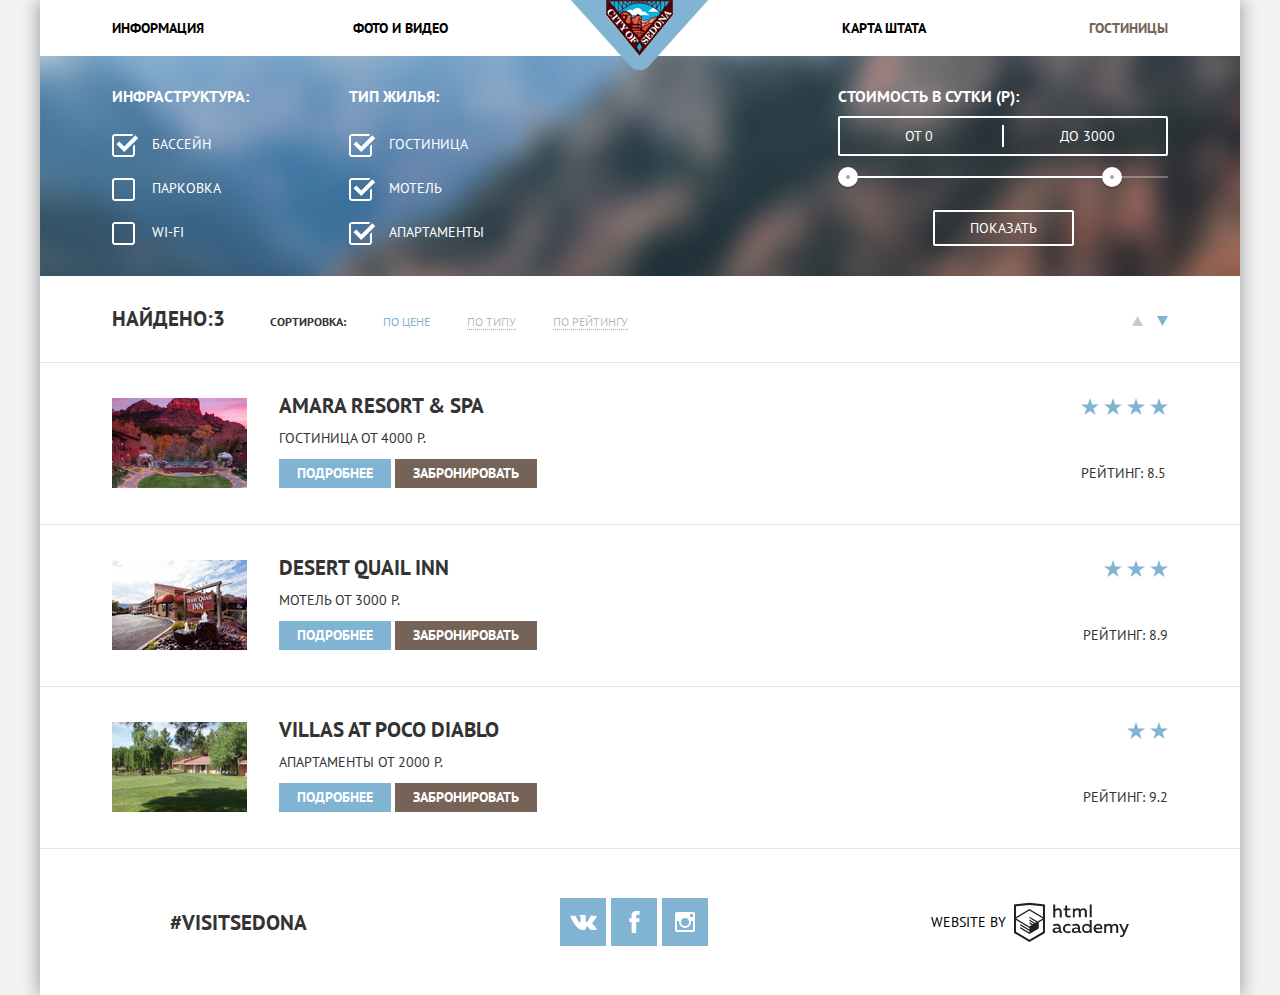
==== commit 3d2c26ca: "адаптивность внутренней страницы, фикс бага анимации, отпечаток в коде" ====
--- a/catalog.html
+++ b/catalog.html
@@ -66,7 +66,7 @@
             <legend class="filter-legend">Тип жилья:</legend>
             <ul class="filters-type-housing">
               <li class="filters-option">
-                <label class="filters-checkbox" class="filters-checkbox"for="filters-hotel">
+                <label class="filters-checkbox" for="filters-hotel">
                   <input class="visually-hidden filters-input filter-input-checkbox" id="filters-hotel" type="checkbox" name="hotel" checked>
                   <span class="checkbox-indicator"></span>
                   Гостиница
@@ -106,6 +106,7 @@
       </section>
 
       <section class="breadcrumbs">
+        <h2 class="visually-hidden">Сортировка</h2>
         <b>Найдено:3</b>
         <ul class="breadcrumbs-list">
             <li class="breadcrumbs-item breadcrumbs-bold">Сортировка:
@@ -247,8 +248,8 @@
               <h2>#VISITSEDONA</h2>
           </div>
           <div class="footer-social">
-              <ul>
-                  <li>
+              <ul class="footer-social-list">
+                  <li class="footer-social-item" >
                       <a class="social-button" href="#">
                           <span class="visually-hidden">Вконтакте</span>
                           <svg xmlns="http://www.w3.org/2000/svg" width="27" height="15" viewBox="0 0 26.14 14.91">
@@ -258,15 +259,17 @@
                           </svg>
                       </a>
                   </li>
-                  <li>
+                  <li class="footer-social-item">
                       <a class="social-button" href="#">
                           <span class="visually-hidden">Фейсбук</span>
                           <svg xmlns="http://www.w3.org/2000/svg" width="19" height="22" viewBox="0 0 10.15 21.74">
                               <path d="M3.34 1.12A4.77 4.77 0 0 1 6.53 0h3.61v3.81H7.81a1.07 1.07 0 0 0-1.09.83v2.55h3.42c-.08 1.23-.24 2.45-.41 3.67h-3v10.87H2.21V10.86H0V7.21h2.19V3.66a3.83 3.83 0 0 1 1.15-2.54z"
-                                  fill="#fff" />
+                                  fill="#fff">
+                              </path>
+                          </svg>
                       </a>
                   </li>
-                  <li>
+                  <li class="footer-social-item">
                       <a class="social-button" href="#">
                           <span class="visually-hidden">Инстаграм</span>
                           <svg xmlns="http://www.w3.org/2000/svg" width="20" height="20" viewBox="0 0 20 20">
--- a/css/style.css
+++ b/css/style.css
@@ -23,6 +23,7 @@
   text-decoration: none;
 }
 
+
 .visually-hidden {
   position: absolute;
   clip: rect(0 0 0 0);
@@ -82,19 +83,6 @@
   color: rgba(255, 255, 255, 0.3);
 }
 
-
-/* .button-filters {
-  background-color: transparent;
-  border: 2px solid #ffffff;
-}
-
-.button-filters:hover,
-.button-filters:focus {
-  color: #000000;
-  background-color: #ffffff;
-  border: 2px solid #ffffff;
-} */
-
 .main-navigation {
   position: relative;
 
@@ -114,10 +102,19 @@
   height: 70px;
 }
 
-.main-logo {
+.container-main-logo {
   height: 508px;
   margin: 0;
   margin-bottom: 57px;
+}
+
+.main-logo-cropped {
+  width: 100%;
+  height: 100%;
+}
+
+.main-logo-full {
+  display: none;
 }
 
 .site-navigation {
@@ -161,7 +158,7 @@
 }
 
 .site-navigation li:nth-child(2)  {
- padding-left: 30px;
+  padding-left: 30px;
 }
 
 .site-navigation li:nth-child(3) {
@@ -175,7 +172,7 @@
 
 .features {
   text-align: center;
-  margin-bottom: 35px;
+  margin-bottom: 55px;
 }
 
 .feature-info-title {
@@ -193,7 +190,6 @@
   font-weight: 400;
 
   margin: 0;
-  margin-bottom: 51px;
 }
 
 .features-list {
@@ -211,29 +207,41 @@
   align-content: flex-start; */
 }
 
+
 .feature-item {
+  box-sizing: border-box;
   flex-grow: 1;
   width: 33%;
   text-align: center;
-  margin-bottom: 55px;
+  padding: 50px 55px 40px;
 }
 
 
 .feature-item-img{
   height: 76px;
   margin-bottom: 28px;
+  display: flex;
+  justify-content: center;
+  align-items: flex-end;
 }
 
 .feature-img {
-  padding-top: 0;
-  width: 66%;
+  margin-top: 45px;
+  padding: 0;
+  width: 67%;
   text-align: center;
   box-sizing: border-box;
-}
-
-.feature-img img{
+
+}
+
+.feature-cropped-img {
   display: block;
   width: 100%;
+  height: 100%;
+}
+
+.feature-full-img {
+  display: none;
 }
 
 .feature-item h3{
@@ -248,6 +256,7 @@
 }
 
 .feature-item-allotted {
+  margin-top: 45px;
   color: #ffffff;
 
   background-color: #81b3d2;
@@ -258,7 +267,6 @@
 }
 
 .feature-item-allotted h3{
-  margin-top: 50px;
   margin-bottom: 24px;
 
   color: #ffffff;
@@ -268,6 +276,14 @@
 
 .feature-item-number {
   margin-bottom: 22px;
+}
+
+.feature-item-footer {
+  background-color: #eeeeee;
+}
+
+.feature-item-info {
+  margin: 0;
 }
 
 .catalog {
@@ -381,28 +397,38 @@
 }
 
 .search-hotels-info {
-  margin-bottom: 138px;
-}
-
-.search-hotels-map {
+  margin-bottom: 48px;
+}
+
+.container-form-map {
+  /* position: relative; */
+  overflow: hidden;
+}
+
+.container-map {
+  /* position: relative; */
+  height: 473px;
+}
+
+.container-map iframe {
+  width: 100%;
+  height: 100%;
+  border: none;
+}
+
+.container-form{
+  max-width: 568px;
+  margin: 0 auto;
+  margin-bottom: 5px;
   position: relative;
-  height: 473px;
-}
-
-.container-form{
-  width: 47%;
-  /* margin: 0 auto; */
-  position: absolute;
-  top: 0;
-  left: 50%;
-
-  margin-top: -7.5%;
-  margin-left: -23.5%;
 
   background-color: #ffffff;
 }
 
 .search-form-button {
+  position: relative;
+  z-index: 2;
+
   width: 100%;
   padding: 30px 24%;
 
@@ -412,7 +438,10 @@
 
 
 .form-search {
+  box-sizing: border-box;
   padding: 55px 10% 55px;
+  display: none;
+  position: absolute;
 
   font-size: 14px;
   line-height: 26px;
@@ -422,6 +451,19 @@
 
   background-color: #ffffff;
   border-color: #ffffff;
+}
+
+@keyframes fallout {
+  0%      { transform: translateY(-320px);
+  }
+  60%      { }
+  100%    { transform: translateY(0);}
+}
+
+.modal-show {
+  display: block;
+  animation-name: fallout;
+  animation-duration: 2.0s;
 }
 
 .form-search p {
@@ -548,7 +590,7 @@
 }
 
 .breadcrumbs b{
-  margin-right: 4.2%;
+  margin-right: 45px;
 
   font-size: 21px;
   line-height: 26px;
@@ -556,9 +598,8 @@
 }
 
 .breadcrumbs-list {
-  width: 30.5%;
-  display: flex;
-  justify-content: space-around;
+  display: flex;
+  justify-content: flex-start;
   margin: 0;
   padding: 0;
   padding-top: 7px;
@@ -569,6 +610,10 @@
   font-weight: 400;
 }
 
+.breadcrumbs-item {
+  margin-right: 37px;
+}
+
 .breadcrumbs a {
   color: rgba(0, 0, 0, 0.3);
   border-bottom: 1px dotted #81b3d2;
@@ -630,9 +675,9 @@
   line-height: 21px;
   color: #ffffff;
 
-  background-position: 0% 100%;
   background-image: url(../img/filters1.jpg);
   background-repeat: no-repeat;
+  background-size: 100% 100%;
 }
 
 .filters-option {
@@ -693,7 +738,7 @@
 
 .filter-range {
   margin-left: auto;
-  width: 31.25%;
+  width: 330px;
 
   color: #ffffff;
   text-transform: uppercase;
@@ -736,7 +781,7 @@
   display: inline-block;
 
   font-size: 14px;
-  line-height: 38px;
+  line-height: 37px;
   vertical-align: top;
 
   cursor: pointer;
@@ -744,13 +789,14 @@
 
 .price-controls .min-price,
 .price-controls .max-price {
-  width: 27.30%;
-  padding-left: 19.8%;
+  width: 90px;
+  padding-left: 65px;
 }
 
 .price-controls input {
   width: 50px;
   margin: 0;
+  padding: 0;
 
   color: inherit;
   font: inherit;
@@ -846,20 +892,25 @@
 }
 
 .footer-social {
-  width: 12.5%;
-  margin-right: 19%;
-  text-align: center;
+  display: flex;
+  justify-content: center;
+  align-items: center;
+  width: 33%;
+  /* margin-right: 19%; */
 }
 
 .footer-social ul {
   display: flex;
   flex-wrap: wrap;
-  justify-content: space-between;
+  justify-content: center;
   width: 100%;
-  margin: 0 auto;
   padding: 0;
 
   list-style: none;
+}
+
+.footer-social-item {
+  padding: 0 2.5px;
 }
 
 .social-button {
@@ -891,12 +942,20 @@
 }
 
 .footer-tag {
-  width: 12%;
+  display: flex;
+  justify-content: center;
+  align-items: center;
+  width: 33%;
+  /* width: 12%;
   margin-left: 11%;
-  margin-right: 21%;
+  margin-right: 21%; */
 }
 
 .footer-copyright {
+  display: flex;
+  justify-content: center;
+  align-items: center;
+  width: 33%;
   margin: 0;
 }
 
@@ -927,3 +986,75 @@
 .copyright-button:active path {
   fill: #bdbbbc;
 }
+
+
+@media (max-width: 1024px) {
+
+  .feature-item {
+    padding-left: 38px;
+    padding-right: 38px;
+  }
+
+  .feature-img {
+    margin-top: 25px;
+    padding: 0;
+  }
+
+  .feature-item-allotted {
+    margin-top: 25px;
+  }
+
+}
+
+@media (max-width: 835px) {
+
+  .filters {
+
+    background-image: url(../img/filters1-768.jpg);
+    background-size: 100% 100%;
+  }
+
+
+  .feature-info {
+    margin-bottom: 20px;
+  }
+
+  .filter-range {
+    width: 220px;
+
+  }
+
+  .price-controls .min-price,
+  .price-controls .max-price {
+    width: 65px;
+    padding-left: 35px;
+  }
+
+  .price-controls input {
+    width: 40px;
+  }
+}
+
+@media (max-width: 768px) {
+
+  .feature-cropped-img {
+    display: none;
+  }
+
+  .feature-full-img {
+    display: block;
+    width: 100%;
+    height: 100%;
+  }
+
+  .main-logo-cropped {
+    display: none;
+  }
+
+  .main-logo-full {
+    display: block;
+    width: 100%;
+    height: 100%;
+  }
+
+}
